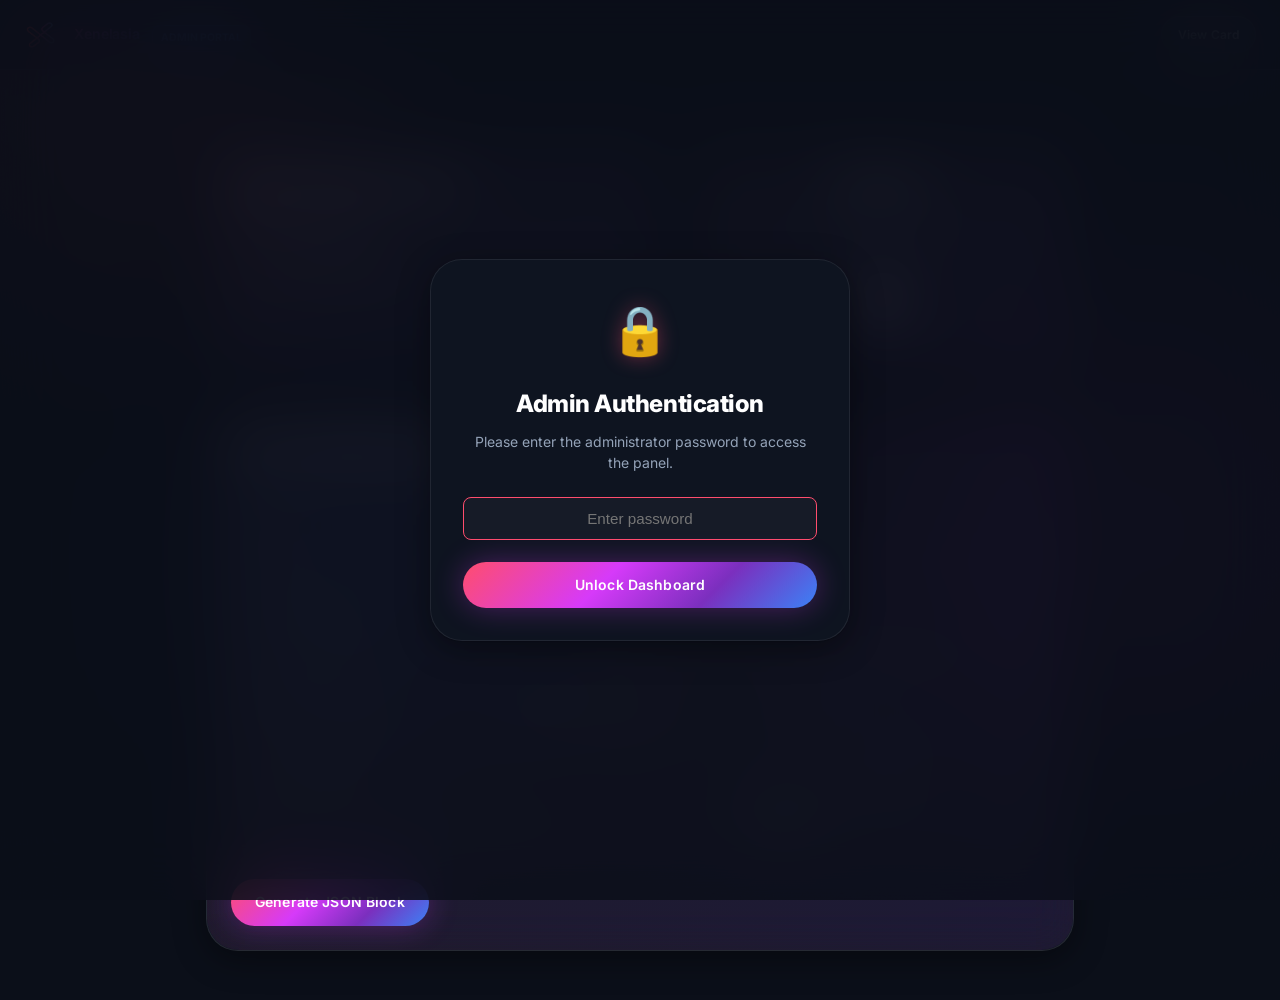
==== admin.html @ 47836b52 "Add auto-generation field listeners for profile creator form in admin panel" ====
<!DOCTYPE html>
<html lang="en" data-theme="dark">
<head>
  <meta charset="UTF-8">
  <meta name="viewport" content="width=device-width, initial-scale=1.0">
  <title>Admin Dashboard — Xenelasia Consultancy</title>
  
  <!-- Favicon -->
  <link rel="icon" type="image/svg+xml" href="data:image/svg+xml,<svg xmlns='http://www.w3.org/2000/svg' viewBox='0 0 100 100'><rect width='100' height='100' rx='20' fill='%23FF4D6D'/><text x='50' y='68' font-family='Arial' font-weight='bold' font-size='52' text-anchor='middle' fill='white'>A</text></svg>" />
  
  <!-- Fonts -->
  <link href="https://fonts.googleapis.com/css2?family=Inter:wght@300;400;500;600;700;800&display=swap" rel="stylesheet">
  
  <!-- Stylesheets -->
  <link rel="stylesheet" href="css/style.css">
  <link rel="stylesheet" href="css/animations.css">
  
  <!-- QR Code Generator Library -->
  <script src="js/qrcode.min.js"></script>

  <style>
    /* Admin specific adjustments */
    .admin-container {
      max-width: 900px;
      margin: 100px auto 50px;
      padding: 0 var(--space-4);
    }
    
    .admin-grid {
      display: grid;
      grid-template-columns: 1.2fr 1fr;
      gap: var(--space-6);
      margin-top: var(--space-6);
    }
    
    @media (max-width: 768px) {
      .admin-grid {
        grid-template-columns: 1fr;
      }
    }
    
    .admin-card {
      padding: var(--space-6);
    }
    
    .form-group {
      margin-bottom: var(--space-4);
      display: flex;
      flex-direction: column;
      gap: var(--space-2);
    }
    
    label {
      font-size: 0.75rem;
      font-weight: 700;
      text-transform: uppercase;
      letter-spacing: 0.05em;
      color: var(--text-secondary);
    }
    
    .form-control, select {
      background: rgba(255, 255, 255, 0.03);
      border: 1px solid var(--glass-border);
      border-radius: var(--radius-md);
      padding: var(--space-3) var(--space-4);
      color: var(--text-primary);
      font-family: var(--font-primary);
      font-size: 0.9rem;
      transition: border-color var(--transition-fast), background var(--transition-fast);
      width: 100%;
    }
    
    .form-control:focus, select:focus {
      outline: none;
      border-color: var(--magenta);
      background: rgba(255, 255, 255, 0.06);
    }
    
    select option {
      background-color: var(--bg-secondary);
      color: var(--text-primary);
    }
    
    .btn-action-group {
      display: flex;
      gap: var(--space-2);
      margin-top: var(--space-2);
    }
    
    .link-display {
      background: rgba(0,0,0,0.2);
      padding: var(--space-3);
      border-radius: var(--radius-md);
      font-family: monospace;
      font-size: 0.78rem;
      word-break: break-all;
      border: 1px solid var(--glass-border);
      margin-bottom: var(--space-2);
    }
    
    textarea.json-output {
      font-family: monospace;
      font-size: 0.78rem;
      resize: vertical;
      min-height: 180px;
    }
    
    .badge-status {
      display: inline-block;
      padding: var(--space-1) var(--space-2);
      border-radius: var(--radius-sm);
      font-size: 0.65rem;
      font-weight: 700;
      text-transform: uppercase;
      background: rgba(59, 130, 246, 0.1);
      color: var(--electric);
      border: 1px solid rgba(59, 130, 246, 0.2);
      margin-top: var(--space-2);
    }

    /* Lock Screen Overlay styles */
    .lock-screen-overlay {
      position: fixed;
      inset: 0;
      background: rgba(11, 15, 25, 0.85);
      backdrop-filter: blur(30px);
      -webkit-backdrop-filter: blur(30px);
      z-index: 9999;
      display: flex;
      align-items: center;
      justify-content: center;
      padding: var(--space-4);
      transition: opacity 0.5s ease, visibility 0.5s ease;
      visibility: visible;
      opacity: 1;
    }
    
    .lock-screen-overlay.hidden {
      opacity: 0;
      visibility: hidden;
      pointer-events: none;
    }
    
    .lock-card {
      background: var(--bg-secondary);
      border: 1px solid var(--glass-border);
      border-radius: var(--radius-xl);
      padding: var(--space-8);
      max-width: 420px;
      width: 100%;
      text-align: center;
      box-shadow: var(--glass-shadow);
      backdrop-filter: var(--glass-blur);
      -webkit-backdrop-filter: var(--glass-blur);
      display: flex;
      flex-direction: column;
      align-items: center;
    }
    
    .lock-icon {
      font-size: 3rem;
      margin-bottom: var(--space-4);
      filter: drop-shadow(0 0 10px rgba(255, 77, 109, 0.4));
    }
    
    .lock-card h2 {
      font-size: 1.5rem;
      font-weight: 800;
      letter-spacing: -0.02em;
      margin-bottom: var(--space-2);
      color: #fff;
    }
    
    .lock-card p {
      font-size: 0.875rem;
      color: var(--text-secondary);
      margin-bottom: var(--space-6);
      line-height: 1.5;
    }
    
    #lock-form {
      display: flex;
      flex-direction: column;
      gap: var(--space-3);
      width: 100%;
    }
    
    #admin-pass-input {
      background: rgba(255, 255, 255, 0.03);
      border: 1px solid var(--glass-border);
      border-radius: var(--radius-sm);
      padding: var(--space-3) var(--space-4);
      font-size: 0.95rem;
      color: #fff;
      text-align: center;
      outline: none;
      transition: border-color 0.3s ease;
      width: 100%;
    }
    
    #admin-pass-input:focus {
      border-color: var(--coral);
    }
    
    .lock-error-msg {
      color: var(--coral);
      font-size: 0.8rem;
      margin-top: var(--space-3);
      font-weight: 600;
      display: none;
    }
    
    .lock-error-msg.shake {
      display: block;
      animation: shake 0.4s ease;
    }
    
    @keyframes shake {
      0%, 100% { transform: translateX(0); }
      25% { transform: translateX(-6px); }
      75% { transform: translateX(6px); }
    }
  </style>
</head>
<body>

  <!-- Admin Login Lock Screen -->
  <div id="lock-screen" class="lock-screen-overlay">
    <div class="lock-card animate-glow">
      <div class="lock-icon">🔒</div>
      <h2>Admin Authentication</h2>
      <p>Please enter the administrator password to access the panel.</p>
      <form id="lock-form">
        <input type="password" id="admin-pass-input" placeholder="Enter password" required autofocus autocomplete="off">
        <button type="submit" class="btn btn--primary" style="margin-top: 10px; width: 100%; justify-content: center;">Unlock Dashboard</button>
      </form>
      <div id="lock-error" class="lock-error-msg">❌ Incorrect password. Access denied.</div>
    </div>
  </div>

  <!-- Background Layers -->
  <div class="bg-canvas" aria-hidden="true">
    <div class="aurora-blob aurora-blob--1 animate-blob-1"></div>
    <div class="aurora-blob aurora-blob--2 animate-blob-2"></div>
    <div class="aurora-blob aurora-blob--3 animate-blob-3"></div>
  </div>
  <div class="noise-overlay" aria-hidden="true"></div>

  <!-- Header -->
  <header class="topbar">
    <div class="topbar__logo">
      <img src="assets/logo/logo.webp" alt="Xenelasia Consultancy Logo" height="32" onerror="this.style.display='none'; document.getElementById('topbar-text-logo').style.display='block';">
      <span id="topbar-text-logo" style="display:none; font-size:1rem; font-weight:800; letter-spacing:-0.02em;" class="topbar__name">XCP</span>
      <span class="topbar__name" style="margin-left:4px;">Xenelasia</span>
      <span class="badge-status">Admin Portal</span>
    </div>
    
    <div class="topbar__actions">
      <a href="index.html" class="btn btn--glass" style="padding: var(--space-2) var(--space-4); font-size:0.75rem;">View Card</a>
    </div>
  </header>

  <!-- Container -->
  <main class="admin-container">
    <div class="section-header">
      <span class="section-label">XCP Card Administration</span>
      <div class="section-line"></div>
    </div>
    
    <div class="admin-grid">
      
      <!-- Left side: Employee Cards List and Links -->
      <div class="glass-card admin-card animate-glow">
        <h2 style="font-weight: 800; font-size: 1.4rem; letter-spacing: -0.02em; margin-bottom: var(--space-4);">Select Employee Card</h2>
        
        <div class="form-group">
          <label for="employee-select">Active Card Profile</label>
          <select id="employee-select">
            <option value="">Loading profiles...</option>
          </select>
        </div>
        
        <hr style="border: 0; border-top: 1px solid var(--glass-border); margin: var(--space-5) 0;">
        
        <div id="links-container" style="display:none;">
          <h3 style="font-size:1rem; font-weight:700; margin-bottom:var(--space-4);">Profile Connections</h3>
          
          <div class="form-group">
            <label>Visitor Link (QR Scanners View)</label>
            <div id="visitor-link-text" class="link-display"></div>
            <div class="btn-action-group">
              <button id="copy-visitor-btn" class="btn btn--primary" style="padding:var(--space-2) var(--space-4); font-size:0.75rem;">Copy Link</button>
              <button id="open-visitor-btn" class="btn btn--glass" style="padding:var(--space-2) var(--space-4); font-size:0.75rem;">Open Link</button>
            </div>
          </div>
          
          <div class="form-group" style="margin-top:var(--space-5);">
            <label>Presenter Link (Shows QR Code on Screen)</label>
            <div id="presenter-link-text" class="link-display"></div>
            <div class="btn-action-group">
              <button id="copy-presenter-btn" class="btn btn--primary" style="padding:var(--space-2) var(--space-4); font-size:0.75rem;">Copy Link</button>
              <button id="open-presenter-btn" class="btn btn--glass" style="padding:var(--space-2) var(--space-4); font-size:0.75rem;">Open Link</button>
            </div>
          </div>
        </div>
      </div>
      
      <!-- Right side: QR Display -->
      <div class="glass-card admin-card" style="text-align: center;">
        <h2 style="font-weight: 800; font-size: 1.4rem; letter-spacing: -0.02em; margin-bottom: var(--space-4);">QR Code</h2>
        <p style="color:var(--text-secondary); font-size:0.8rem; margin-bottom:var(--space-6);">Scan this to open the Visitor Card directly or print for networking cards</p>
        
        <div class="qr-wrapper" style="background:#fff; padding: var(--space-4); border-radius: var(--radius-lg); display: inline-block; margin-bottom: var(--space-6);">
          <div id="qr-container"></div>
        </div>
        
        <div>
          <button id="download-qr-btn" class="btn btn--primary ripple-container" style="display:none; margin: 0 auto;">Download QR Image</button>
        </div>
      </div>
      
    </div>
    
    <!-- Profile Generator Form -->
    <div class="glass-card admin-card" style="margin-top:var(--space-8);">
      <h2 style="font-weight: 800; font-size: 1.4rem; letter-spacing: -0.02em; margin-bottom: var(--space-2);">Profile JSON Generator</h2>
      <p style="color:var(--text-secondary); font-size:0.8rem; margin-bottom:var(--space-6);">Create new employee profile configs to copy-paste into <code>data/employees.json</code></p>
      
      <form id="profile-form">
        <div style="display:grid; grid-template-columns:1fr 1fr; gap:var(--space-4);">
          <div class="form-group">
            <label for="gen-first">First Name</label>
            <input type="text" id="gen-first" class="form-control" placeholder="e.g., Jane" required>
          </div>
          <div class="form-group">
            <label for="gen-last">Last Name</label>
            <input type="text" id="gen-last" class="form-control" placeholder="e.g., Doe" required>
          </div>
        </div>
        
        <div style="display:grid; grid-template-columns:1fr 1.5fr; gap:var(--space-4);">
          <div class="form-group">
            <label for="gen-title">Title / Designation</label>
            <input type="text" id="gen-title" class="form-control" placeholder="e.g., Lead Architect" required>
          </div>
          <div class="form-group">
            <label for="gen-bio">Short Bio</label>
            <input type="text" id="gen-bio" class="form-control" placeholder="e.g., Designing secure and scalable enterprise systems..." required>
          </div>
        </div>

        <div style="display:grid; grid-template-columns:1fr 1fr 1.2fr; gap:var(--space-4);">
          <div class="form-group">
            <label for="gen-phone">Phone Number (Clean)</label>
            <input type="text" id="gen-phone" class="form-control" placeholder="e.g., +918126338976" required>
          </div>
          <div class="form-group">
            <label for="gen-phone-format">Phone Number (Formatted)</label>
            <input type="text" id="gen-phone-format" class="form-control" placeholder="e.g., +91 81263 38976" required>
          </div>
          <div class="form-group">
            <label for="gen-email">Email Address</label>
            <input type="email" id="gen-email" class="form-control" placeholder="e.g., jane@xcplllp.com" required>
          </div>
        </div>

        <div style="display:grid; grid-template-columns:1.5fr 1fr; gap:var(--space-4);">
          <div class="form-group">
            <label for="gen-linkedin">LinkedIn Profile URL</label>
            <input type="url" id="gen-linkedin" class="form-control" placeholder="e.g., https://www.linkedin.com/in/jane-doe/" required>
          </div>
          <div class="form-group">
            <label for="gen-website">Website URL (No protocol)</label>
            <input type="text" id="gen-website" class="form-control" placeholder="e.g., xcplllp.com" value="xcplllp.com" required>
          </div>
        </div>

        <button type="submit" class="btn btn--primary" style="margin-top:var(--space-4);">Generate JSON Block</button>
      </form>
      
      <!-- Output Area -->
      <div id="output-wrapper" style="display:none; margin-top:var(--space-6);">
        <label for="json-output">Add this to your <code>data/employees.json</code> file:</label>
        <textarea id="json-output" class="form-control json-output" readonly></textarea>
        <button id="copy-json-btn" class="btn btn--glass" style="margin-top:var(--space-3); font-size:0.8rem; padding:var(--space-2) var(--space-4);">Copy JSON Code</button>
      </div>
    </div>
  </main>

  <!-- Toast Element -->
  <div id="toast" class="toast" role="status" aria-live="polite"></div>

  <!-- Main logic -->
  <script>
    'use strict';

    // Admin Dashboard Password Protection
    (() => {
      const lockScreen = document.getElementById('lock-screen');
      const lockForm = document.getElementById('lock-form');
      const passInput = document.getElementById('admin-pass-input');
      const errorMsg = document.getElementById('lock-error');

      // Check if already authenticated during this session
      if (sessionStorage.getItem('admin_authenticated') === 'true') {
        if (lockScreen) lockScreen.style.display = 'none';
        return;
      }

      if (lockForm) {
        lockForm.addEventListener('submit', (e) => {
          e.preventDefault();
          const password = passInput.value;

          if (password === 'herohp') {
            // Success! Save session state and hide lock screen
            sessionStorage.setItem('admin_authenticated', 'true');
            lockScreen.classList.add('hidden');
            setTimeout(() => {
              lockScreen.style.display = 'none';
            }, 500);
          } else {
            // Failure! Show error, trigger card shake
            errorMsg.classList.remove('shake');
            void errorMsg.offsetWidth; // Trigger reflow to restart animation
            errorMsg.classList.add('shake');
            passInput.select();
          }
        });
      }
    })();
    
    let employeesData = {};
    const selectEl = document.getElementById('employee-select');
    const qrContainer = document.getElementById('qr-container');
    const downloadBtn = document.getElementById('download-qr-btn');
    
    // Copy toast helper
    function showToast(message) {
      const toast = document.getElementById('toast');
      if (toast) {
        toast.textContent = message;
        toast.classList.add('show');
        setTimeout(() => toast.classList.remove('show'), 2500);
      }
    }
    
    // Copy logic
    async function copyText(text, successMsg) {
      try {
        await navigator.clipboard.writeText(text);
        showToast(`✅ ${successMsg}`);
      } catch (err) {
        const temp = document.createElement('textarea');
        temp.value = text;
        document.body.appendChild(temp);
        temp.select();
        document.execCommand('copy');
        document.body.removeChild(temp);
        showToast(`✅ ${successMsg}`);
      }
    }



    // Load data
    fetch('data/employees.json')
      .then(res => res.json())
      .then(data => {
        employeesData = data.employees || {};
        
        // Populate select list
        selectEl.innerHTML = '<option value="">-- Choose employee --</option>';
        Object.keys(employeesData).forEach(key => {
          const opt = document.createElement('option');
          opt.value = key;
          opt.textContent = `${employeesData[key].fullName} (${employeesData[key].designation})`;
          selectEl.appendChild(opt);
        });
      })
      .catch(err => {
        console.error("Error loading JSON", err);
        selectEl.innerHTML = '<option value="">Error loading config</option>';
      });

    // Select change logic
    selectEl.addEventListener('change', (e) => {
      const key = e.target.value;
      const linksContainer = document.getElementById('links-container');
      
      if (!key) {
        linksContainer.style.display = 'none';
        qrContainer.innerHTML = 'Select an employee';
        downloadBtn.style.display = 'none';
        return;
      }
      
      const emp = employeesData[key];
      linksContainer.style.display = 'block';
      
      // Calculate URLs
      const loc = window.location;
      // Get base path (handles direct file loading or vercel hostnames)
      const base = loc.origin + loc.pathname.substring(0, loc.pathname.lastIndexOf('/'));
      
      const visitorUrl = `${base}/index.html?user=${key}`;
      const presenterUrl = `${base}/index.html?user=${key}&qr=true`;
      
      document.getElementById('visitor-link-text').textContent = visitorUrl;
      document.getElementById('presenter-link-text').textContent = presenterUrl;
      
      // Setup click listeners
      document.getElementById('copy-visitor-btn').onclick = () => copyText(visitorUrl, 'Visitor Link Copied!');
      document.getElementById('open-visitor-btn').onclick = () => window.open(visitorUrl, '_blank');
      
      document.getElementById('copy-presenter-btn').onclick = () => copyText(presenterUrl, 'Presenter Link Copied!');
      document.getElementById('open-presenter-btn').onclick = () => window.open(presenterUrl, '_blank');
      
      // Generate QR (pointing to visitor URL so scanning opens the clean visitor view)
      qrContainer.innerHTML = '';
      if (typeof QRCode !== 'undefined') {
        new QRCode(qrContainer, {
          text: visitorUrl,
          width: 180,
          height: 180,
          colorDark: '#0B0F19',
          colorLight: '#FFFFFF',
          correctLevel: QRCode.CorrectLevel.M
        });
        
        // Show download button
        downloadBtn.style.display = 'block';
        downloadBtn.onclick = () => {
          const canvas = qrContainer.querySelector('canvas');
          if (canvas) {
            const a = document.createElement('a');
            a.download = `${key}-visitor-qr.png`;
            a.href = canvas.toDataURL('image/png');
            a.click();
            showToast('⬇️ Downloading QR Code...');
          }
        };
      } else {
        qrContainer.innerHTML = '<span style="color:var(--coral);">QR Library not loaded</span>';
      }
    });

    // Auto-generate details as the admin types
    const genFirst = document.getElementById('gen-first');
    const genLast = document.getElementById('gen-last');
    const genPhone = document.getElementById('gen-phone');
    const genPhoneFormat = document.getElementById('gen-phone-format');
    const genEmail = document.getElementById('gen-email');
    const genLinkedin = document.getElementById('gen-linkedin');

    function updateAutoFields() {
      const first = genFirst.value.trim().toLowerCase();
      const last = genLast.value.trim().toLowerCase();
      
      // Auto-generate email: first.last@xcplllp.com or first@xcplllp.com
      if (first) {
        const domain = 'xcplllp.com';
        const generatedEmail = last ? `${first}.${last}@${domain}` : `${first}@${domain}`;
        genEmail.value = generatedEmail;
        
        // Auto-generate LinkedIn search URL (matching existing schema)
        genLinkedin.value = `https://www.linkedin.com/in/${first}-${last || 'employee'}-xcp/`;
      }
    }

    if (genFirst && genLast) {
      genFirst.addEventListener('input', updateAutoFields);
      genLast.addEventListener('input', updateAutoFields);
    }

    if (genPhone && genPhoneFormat) {
      genPhone.addEventListener('input', () => {
        const phone = genPhone.value.trim();
        // Auto-populate formatted phone as +91 XXXXX XXXXX if it's a 10 digit Indian number
        if (phone.length === 10 && !isNaN(phone)) {
          genPhoneFormat.value = `+91 ${phone.slice(0, 5)} ${phone.slice(5)}`;
        } else if (phone.startsWith('+91') && phone.length === 13) {
          genPhoneFormat.value = `+91 ${phone.slice(3, 8)} ${phone.slice(8)}`;
        } else if (phone.startsWith('91') && phone.length === 12) {
          genPhoneFormat.value = `+91 ${phone.slice(2, 7)} ${phone.slice(7)}`;
        } else {
          genPhoneFormat.value = phone; // Direct fallback
        }
      });
    }

    // Profile JSON Generator
    document.getElementById('profile-form').addEventListener('submit', (e) => {
      e.preventDefault();
      
      const first = document.getElementById('gen-first').value.trim();
      const last = document.getElementById('gen-last').value.trim();
      const title = document.getElementById('gen-title').value.trim();
      const bio = document.getElementById('gen-bio').value.trim();
      const phone = document.getElementById('gen-phone').value.trim();
      const phoneFmt = document.getElementById('gen-phone-format').value.trim();
      const email = document.getElementById('gen-email').value.trim();
      const linkedin = document.getElementById('gen-linkedin').value.trim();
      const website = document.getElementById('gen-website').value.trim();
      
      const key = first.toLowerCase();
      const initials = (first.charAt(0) + last.charAt(0)).toUpperCase();
      
      // Standard profiles schema matching employees.json structure
      const newProfile = {
        "firstName": first,
        "lastName": last,
        "fullName": `${first} ${last}`,
        "designation": title,
        "company": "Xenelasia Consultancy",
        "bio": bio,
        "phone": phone,
        "phoneFormatted": phoneFmt,
        "email": email,
        "website": website,
        "linkedin": linkedin,
        "whatsapp": `https://wa.me/${phone.replace(/[^0-9]/g, '')}`,
        "address": {
          "street": "1908, Iconic Corenthum Tower",
          "city": "Sector 62, Noida",
          "state": "Uttar Pradesh",
          "country": "India",
          "postal": "201309"
        },
        "skills": [
          { "icon": "💼", "name": "Management" },
          { "icon": "🎯", "name": "Consulting" },
          { "icon": "⚡", "name": "Automation" }
        ],
        "profileImg": `assets/profile/${key}.jpg`,
        "initials": initials
      };
      
      // Format block
      const resultObj = {};
      resultObj[key] = newProfile;
      const formattedJson = JSON.stringify(resultObj, null, 2);
      
      // Remove wrapper braces so it can be directly pasted inside target JSON array/object structure
      const cleanedJson = formattedJson.substring(2, formattedJson.length - 2);
      
      const outputArea = document.getElementById('json-output');
      outputArea.value = `,\n${cleanedJson}`;
      
      document.getElementById('output-wrapper').style.display = 'block';
      document.getElementById('output-wrapper').scrollIntoView({ behavior: 'smooth' });
      
      document.getElementById('copy-json-btn').onclick = () => {
        copyText(outputArea.value, 'JSON Code copied!');
      };
    });
  </script>
</body>
</html>
---- css/style.css ----
/* ============================================================
   XENELASIA CONSULTANCY — DIGITAL BUSINESS CARD
   Main Stylesheet · style.css
   ============================================================ */

/* ─── Google Fonts ─────────────────────────────────────────── */
@import url('https://fonts.googleapis.com/css2?family=Inter:wght@300;400;500;600;700;800;900&family=SF+Pro+Display:wght@300;400;500;600;700&display=swap');

/* ─── Design Tokens ────────────────────────────────────────── */
:root {
  /* Core Background */
  --bg-primary:   #0B0F19;
  --bg-secondary: #0E1420;
  --bg-tertiary:  #111827;

  /* Brand Palette (extracted from logo) */
  --coral:        #FF4D6D;
  --magenta:      #D63AF9;
  --purple:       #7B2FBE;
  --electric:     #3B82F6;
  --violet:       #8B5CF6;

  /* Glass */
  --glass-bg:        rgba(255,255,255,0.04);
  --glass-bg-hover:  rgba(255,255,255,0.07);
  --glass-border:    rgba(255,255,255,0.08);
  --glass-border-hover: rgba(255,255,255,0.16);
  --glass-shadow:    0 8px 32px rgba(0,0,0,0.4);
  --glass-blur:      blur(20px);

  /* Typography */
  --font-primary: 'Inter', -apple-system, BlinkMacSystemFont, sans-serif;
  --text-primary:   #F8FAFC;
  --text-secondary: #94A3B8;
  --text-muted:     #475569;

  /* Spacing Scale */
  --space-1: 0.25rem;
  --space-2: 0.5rem;
  --space-3: 0.75rem;
  --space-4: 1rem;
  --space-5: 1.25rem;
  --space-6: 1.5rem;
  --space-8: 2rem;
  --space-10: 2.5rem;
  --space-12: 3rem;
  --space-16: 4rem;
  --space-20: 5rem;
  --space-24: 6rem;

  /* Radii */
  --radius-sm:  0.5rem;
  --radius-md:  1rem;
  --radius-lg:  1.5rem;
  --radius-xl:  2rem;
  --radius-full: 9999px;

  /* Transitions */
  --transition-fast:   150ms cubic-bezier(0.4, 0, 0.2, 1);
  --transition-base:   300ms cubic-bezier(0.4, 0, 0.2, 1);
  --transition-slow:   600ms cubic-bezier(0.4, 0, 0.2, 1);
  --transition-spring: 500ms cubic-bezier(0.34, 1.56, 0.64, 1);

  /* Gradients */
  --gradient-brand: linear-gradient(135deg, var(--coral) 0%, var(--magenta) 40%, var(--purple) 70%, var(--electric) 100%);
  --gradient-card:  linear-gradient(135deg, rgba(255,77,109,0.06) 0%, rgba(214,58,249,0.06) 100%);
  --gradient-text:  linear-gradient(135deg, #FF4D6D, #D63AF9, #7B2FBE, #3B82F6);
}

/* Light mode */
[data-theme="light"] {
  --bg-primary:   #F8FAFF;
  --bg-secondary: #EEF2FF;
  --bg-tertiary:  #E8EDFF;
  --glass-bg:        rgba(255,255,255,0.7);
  --glass-bg-hover:  rgba(255,255,255,0.85);
  --glass-border:    rgba(123,47,190,0.12);
  --glass-border-hover: rgba(123,47,190,0.25);
  --glass-shadow:    0 8px 32px rgba(123,47,190,0.12);
  --text-primary:   #0B0F19;
  --text-secondary: #374151;
  --text-muted:     #6B7280;
}

/* ─── Reset & Base ──────────────────────────────────────────── */
*, *::before, *::after {
  box-sizing: border-box;
  margin: 0;
  padding: 0;
}

html {
  scroll-behavior: smooth;
  -webkit-text-size-adjust: 100%;
  font-size: 16px;
}

body {
  font-family: var(--font-primary);
  background-color: var(--bg-primary);
  color: var(--text-primary);
  line-height: 1.6;
  overflow-x: hidden;
  min-height: 100vh;
  transition: background-color var(--transition-slow), color var(--transition-slow);
}

img { display: block; max-width: 100%; }
a  { color: inherit; text-decoration: none; }
button { cursor: pointer; border: none; background: none; font: inherit; }
ul, ol { list-style: none; }

/* ─── Selection ─────────────────────────────────────────────── */
::selection {
  background: rgba(214,58,249,0.3);
  color: #fff;
}

/* ─── Scrollbar ─────────────────────────────────────────────── */
::-webkit-scrollbar { width: 6px; }
::-webkit-scrollbar-track { background: var(--bg-primary); }
::-webkit-scrollbar-thumb {
  background: linear-gradient(180deg, var(--coral), var(--purple));
  border-radius: var(--radius-full);
}

/* ─── Page Wrapper ──────────────────────────────────────────── */
.page-wrapper {
  position: relative;
  min-height: 100vh;
  z-index: 1;
}

/* ─── Animated Background ───────────────────────────────────── */
.bg-canvas {
  position: fixed;
  inset: 0;
  z-index: 0;
  overflow: hidden;
  pointer-events: none;
}

/* Aurora blobs */
.aurora-blob {
  position: absolute;
  border-radius: 50%;
  filter: blur(80px);
  opacity: 0.18;
  will-change: transform;
}
.aurora-blob--1 {
  width: 600px; height: 600px;
  background: radial-gradient(circle, #FF4D6D 0%, transparent 70%);
  top: -200px; left: -150px;
}
.aurora-blob--2 {
  width: 700px; height: 700px;
  background: radial-gradient(circle, #D63AF9 0%, transparent 70%);
  top: 20%; right: -200px;
}
.aurora-blob--3 {
  width: 500px; height: 500px;
  background: radial-gradient(circle, #3B82F6 0%, transparent 70%);
  bottom: 10%; left: 10%;
}
.aurora-blob--4 {
  width: 400px; height: 400px;
  background: radial-gradient(circle, #7B2FBE 0%, transparent 70%);
  bottom: -100px; right: 5%;
}

/* Particle canvas */
#particle-canvas {
  position: absolute;
  inset: 0;
  opacity: 0.4;
}

/* Mouse radial highlight */
.mouse-glow {
  position: fixed;
  width: 600px;
  height: 600px;
  border-radius: 50%;
  pointer-events: none;
  z-index: 0;
  background: radial-gradient(circle at center,
    rgba(214,58,249,0.06) 0%,
    rgba(59,130,246,0.04) 30%,
    transparent 70%);
  transform: translate(-50%, -50%);
  transition: opacity var(--transition-base);
}

/* Noise texture overlay */
.noise-overlay {
  position: fixed;
  inset: 0;
  z-index: 1;
  pointer-events: none;
  opacity: 0.025;
  background-image: url("data:image/svg+xml,%3Csvg viewBox='0 0 256 256' xmlns='http://www.w3.org/2000/svg'%3E%3Cfilter id='n'%3E%3CfeTurbulence type='fractalNoise' baseFrequency='0.9' numOctaves='4' stitchTiles='stitch'/%3E%3C/filter%3E%3Crect width='100%25' height='100%25' filter='url(%23n)'/%3E%3C/svg%3E");
  background-size: 128px 128px;
}

/* ─── Navigation / Top Bar ──────────────────────────────────── */
.topbar {
  position: fixed;
  top: 0; left: 0; right: 0;
  z-index: 100;
  display: flex;
  align-items: center;
  justify-content: space-between;
  padding: var(--space-4) var(--space-6);
  background: rgba(11,15,25,0.7);
  backdrop-filter: blur(24px) saturate(180%);
  -webkit-backdrop-filter: blur(24px) saturate(180%);
  border-bottom: 1px solid var(--glass-border);
  transition: background var(--transition-slow), border-color var(--transition-slow);
}

[data-theme="light"] .topbar {
  background: rgba(248,250,255,0.7);
}

.topbar__logo {
  display: flex;
  align-items: center;
  gap: var(--space-3);
}

.topbar__logo img {
  height: 32px;
  width: auto;
  object-fit: contain;
}

.topbar__name {
  font-size: 0.875rem;
  font-weight: 600;
  letter-spacing: -0.01em;
  background: var(--gradient-text);
  -webkit-background-clip: text;
  -webkit-text-fill-color: transparent;
  background-clip: text;
}

.topbar__actions {
  display: flex;
  align-items: center;
  gap: var(--space-3);
}

/* Theme toggle */
.theme-toggle {
  position: relative;
  width: 52px;
  height: 28px;
  background: var(--glass-bg);
  border: 1px solid var(--glass-border);
  border-radius: var(--radius-full);
  padding: 3px;
  transition: background var(--transition-base), border-color var(--transition-base);
  overflow: hidden;
}

.theme-toggle:hover { border-color: var(--glass-border-hover); }

.theme-toggle__thumb {
  position: relative;
  width: 22px;
  height: 22px;
  background: var(--gradient-brand);
  border-radius: 50%;
  transition: transform var(--transition-spring);
  display: flex;
  align-items: center;
  justify-content: center;
  font-size: 11px;
}

[data-theme="light"] .theme-toggle__thumb {
  transform: translateX(24px);
}

/* ─── Main Content ──────────────────────────────────────────── */
.main-content {
  position: relative;
  z-index: 2;
  padding-top: 68px;
  max-width: 680px;
  margin: 0 auto;
  padding-left: var(--space-4);
  padding-right: var(--space-4);
  padding-bottom: var(--space-20);
}

/* ─── Section spacing ───────────────────────────────────────── */
.section {
  margin-top: var(--space-6);
}

/* ─── Glass Card Base ───────────────────────────────────────── */
.glass-card {
  background: var(--glass-bg);
  backdrop-filter: var(--glass-blur) saturate(180%);
  -webkit-backdrop-filter: var(--glass-blur) saturate(180%);
  border: 1px solid var(--glass-border);
  border-radius: var(--radius-xl);
  box-shadow: var(--glass-shadow);
  transition: background var(--transition-base), border-color var(--transition-base), transform var(--transition-spring), box-shadow var(--transition-base);
  overflow: hidden;
  position: relative;
}

.glass-card::before {
  content: '';
  position: absolute;
  inset: 0;
  background: var(--gradient-card);
  pointer-events: none;
  border-radius: inherit;
}

/* ─── Hero / Profile Card ───────────────────────────────────── */
.hero-card {
  padding: var(--space-8) var(--space-6);
  text-align: center;
  margin-top: var(--space-6);
  position: relative;
}

.hero-card::after {
  content: '';
  position: absolute;
  inset: 0;
  border-radius: inherit;
  padding: 1px;
  background: var(--gradient-brand);
  -webkit-mask: linear-gradient(#fff 0 0) content-box, linear-gradient(#fff 0 0);
  -webkit-mask-composite: xor;
  mask-composite: exclude;
  opacity: 0.5;
  pointer-events: none;
}

/* Profile image */
.profile-image-wrapper {
  position: relative;
  display: inline-block;
  margin-bottom: var(--space-6);
}

.profile-image-ring {
  position: absolute;
  inset: -4px;
  border-radius: 50%;
  background: var(--gradient-brand);
  opacity: 0.8;
  z-index: 0;
}

.profile-image-ring::before {
  content: '';
  position: absolute;
  inset: 3px;
  border-radius: 50%;
  background: var(--bg-primary);
}

.profile-image {
  position: relative;
  z-index: 1;
  width: 110px;
  height: 110px;
  border-radius: 50%;
  object-fit: cover;
  background: linear-gradient(135deg, #1e1b4b, #312e81);
  display: flex;
  align-items: center;
  justify-content: center;
  font-size: 2.5rem;
  overflow: hidden;
}

/* Profile image placeholder */
.profile-initials {
  width: 110px;
  height: 110px;
  border-radius: 50%;
  background: linear-gradient(135deg, #1e293b, #0f172a);
  display: flex;
  align-items: center;
  justify-content: center;
  font-size: 2.2rem;
  font-weight: 700;
  background: var(--gradient-brand);
  -webkit-background-clip: text;
  -webkit-text-fill-color: transparent;
  background-clip: text;
  position: relative;
  z-index: 1;
}

.profile-img-el {
  width: 110px;
  height: 110px;
  border-radius: 50%;
  object-fit: cover;
  position: relative;
  z-index: 1;
}

/* Name & designation */
.hero-name {
  font-size: clamp(1.75rem, 5vw, 2.25rem);
  font-weight: 800;
  letter-spacing: -0.03em;
  line-height: 1.1;
  background: var(--gradient-text);
  -webkit-background-clip: text;
  -webkit-text-fill-color: transparent;
  background-clip: text;
  margin-bottom: var(--space-2);
}

.hero-designation {
  font-size: 0.95rem;
  font-weight: 500;
  color: var(--text-secondary);
  letter-spacing: 0.04em;
  text-transform: uppercase;
  margin-bottom: var(--space-2);
}

.hero-company {
  display: inline-flex;
  align-items: center;
  gap: var(--space-2);
  padding: var(--space-1) var(--space-3);
  background: rgba(214,58,249,0.1);
  border: 1px solid rgba(214,58,249,0.2);
  border-radius: var(--radius-full);
  font-size: 0.8rem;
  font-weight: 600;
  color: #D63AF9;
  margin-bottom: var(--space-5);
}

.hero-bio {
  font-size: 0.9rem;
  line-height: 1.7;
  color: var(--text-secondary);
  max-width: 480px;
  margin: 0 auto var(--space-6);
}

/* CTA buttons row */
.hero-cta-row {
  display: flex;
  flex-wrap: wrap;
  gap: var(--space-3);
  justify-content: center;
}

/* ─── Buttons ───────────────────────────────────────────────── */
.btn {
  display: inline-flex;
  align-items: center;
  gap: var(--space-2);
  padding: var(--space-3) var(--space-6);
  border-radius: var(--radius-full);
  font-size: 0.875rem;
  font-weight: 600;
  letter-spacing: 0.01em;
  transition: all var(--transition-spring);
  position: relative;
  overflow: hidden;
}

.btn::before {
  content: '';
  position: absolute;
  inset: 0;
  background: rgba(255,255,255,0.1);
  opacity: 0;
  transition: opacity var(--transition-fast);
}

.btn:hover::before { opacity: 1; }

.btn--primary {
  background: var(--gradient-brand);
  color: #fff;
  box-shadow: 0 0 30px rgba(214,58,249,0.3);
}

.btn--primary:hover {
  transform: translateY(-2px);
  box-shadow: 0 0 50px rgba(214,58,249,0.5);
}

.btn--primary:active { transform: translateY(0); }

.btn--glass {
  background: var(--glass-bg);
  border: 1px solid var(--glass-border);
  color: var(--text-primary);
  backdrop-filter: blur(10px);
}

.btn--glass:hover {
  transform: translateY(-2px);
  border-color: var(--glass-border-hover);
  box-shadow: 0 8px 24px rgba(0,0,0,0.2);
}

/* Ripple */
.ripple-container { position: relative; overflow: hidden; }

.ripple {
  position: absolute;
  border-radius: 50%;
  background: rgba(255,255,255,0.25);
  transform: scale(0);
  animation: ripple-anim 600ms ease-out;
  pointer-events: none;
}

/* ─── Section Headers ───────────────────────────────────────── */
.section-header {
  display: flex;
  align-items: center;
  gap: var(--space-3);
  margin-bottom: var(--space-4);
  padding: 0 var(--space-2);
}

.section-label {
  font-size: 0.7rem;
  font-weight: 700;
  letter-spacing: 0.12em;
  text-transform: uppercase;
  color: var(--text-muted);
}

.section-line {
  flex: 1;
  height: 1px;
  background: var(--glass-border);
}

/* ─── Company Logo Card ─────────────────────────────────────── */
.logo-card {
  padding: var(--space-6);
  display: flex;
  align-items: center;
  justify-content: center;
  gap: var(--space-5);
  flex-wrap: wrap;
}

.logo-card img {
  height: 44px;
  width: auto;
  object-fit: contain;
  filter: drop-shadow(0 0 12px rgba(214,58,249,0.3));
}

.company-tagline {
  font-size: 0.78rem;
  color: var(--text-muted);
  letter-spacing: 0.06em;
  text-transform: uppercase;
  font-weight: 500;
}

/* ─── Contact Cards ─────────────────────────────────────────── */
.contact-grid {
  display: grid;
  grid-template-columns: 1fr 1fr;
  gap: var(--space-3);
}

.contact-item {
  padding: var(--space-4) var(--space-4);
  border-radius: var(--radius-lg);
  display: flex;
  flex-direction: column;
  gap: var(--space-2);
  cursor: pointer;
  position: relative;
  overflow: hidden;
  background: var(--glass-bg);
  border: 1px solid var(--glass-border);
  backdrop-filter: blur(16px);
  -webkit-backdrop-filter: blur(16px);
  transition: all var(--transition-spring);
  text-decoration: none;
}

.contact-item:hover {
  transform: translateY(-4px);
  border-color: var(--glass-border-hover);
  background: var(--glass-bg-hover);
  box-shadow: 0 16px 40px rgba(0,0,0,0.3);
}

.contact-item--full {
  grid-column: 1 / -1;
}

.contact-icon {
  font-size: 1.4rem;
  line-height: 1;
}

.contact-label {
  font-size: 0.65rem;
  font-weight: 700;
  letter-spacing: 0.1em;
  text-transform: uppercase;
  color: var(--text-muted);
}

.contact-value {
  font-size: 0.82rem;
  font-weight: 500;
  color: var(--text-primary);
  word-break: break-all;
}

.contact-item .contact-glow {
  position: absolute;
  inset: 0;
  opacity: 0;
  transition: opacity var(--transition-base);
  pointer-events: none;
}

.contact-item:hover .contact-glow { opacity: 1; }

.contact-item--phone .contact-glow    { background: radial-gradient(circle at 0% 100%, rgba(255,77,109,0.1) 0%, transparent 70%); }
.contact-item--email .contact-glow    { background: radial-gradient(circle at 0% 100%, rgba(214,58,249,0.1) 0%, transparent 70%); }
.contact-item--website .contact-glow  { background: radial-gradient(circle at 0% 100%, rgba(59,130,246,0.1) 0%, transparent 70%); }
.contact-item--address .contact-glow  { background: radial-gradient(circle at 0% 100%, rgba(123,47,190,0.1) 0%, transparent 70%); }

/* ─── Skills Section ────────────────────────────────────────── */
.skills-grid {
  display: flex;
  flex-wrap: wrap;
  gap: var(--space-2);
  padding: var(--space-5);
}

.skill-chip {
  display: inline-flex;
  align-items: center;
  gap: var(--space-2);
  padding: var(--space-2) var(--space-4);
  border-radius: var(--radius-full);
  font-size: 0.78rem;
  font-weight: 600;
  letter-spacing: 0.02em;
  background: var(--glass-bg);
  border: 1px solid var(--glass-border);
  color: var(--text-secondary);
  transition: all var(--transition-spring);
  cursor: default;
  position: relative;
  overflow: hidden;
}

.skill-chip::before {
  content: '';
  position: absolute;
  inset: 0;
  background: var(--gradient-brand);
  opacity: 0;
  transition: opacity var(--transition-base);
}

.skill-chip:hover {
  border-color: transparent;
  color: #fff;
  transform: translateY(-2px) scale(1.03);
  box-shadow: 0 8px 24px rgba(214,58,249,0.25);
}

.skill-chip:hover::before { opacity: 1; }

.skill-chip span { position: relative; z-index: 1; }

/* ─── Services Grid ─────────────────────────────────────────── */
.services-grid {
  display: grid;
  grid-template-columns: repeat(2, 1fr);
  gap: var(--space-3);
  padding: var(--space-4);
}

.service-card {
  background: var(--glass-bg);
  border: 1px solid var(--glass-border);
  border-radius: var(--radius-lg);
  padding: var(--space-5) var(--space-4);
  display: flex;
  flex-direction: column;
  align-items: flex-start;
  gap: var(--space-3);
  backdrop-filter: blur(16px);
  -webkit-backdrop-filter: blur(16px);
  transition: all var(--transition-spring);
  cursor: default;
  position: relative;
  overflow: hidden;
}

.service-card:hover {
  transform: translateY(-4px) scale(1.01);
  border-color: var(--glass-border-hover);
  box-shadow: 0 16px 40px rgba(0,0,0,0.3);
}

.service-icon {
  font-size: 1.6rem;
  line-height: 1;
  display: flex;
  align-items: center;
  justify-content: center;
  width: 44px;
  height: 44px;
  border-radius: var(--radius-md);
  background: var(--glass-bg);
  border: 1px solid var(--glass-border);
  transition: transform var(--transition-spring);
}

.service-card:hover .service-icon {
  transform: rotate(8deg) scale(1.1);
}

.service-name {
  font-size: 0.82rem;
  font-weight: 600;
  color: var(--text-primary);
  line-height: 1.3;
}

/* ─── Social Links ──────────────────────────────────────────── */
.social-grid {
  display: flex;
  flex-wrap: wrap;
  gap: var(--space-3);
  padding: var(--space-5);
  justify-content: center;
}

.social-btn {
  display: flex;
  flex-direction: column;
  align-items: center;
  gap: var(--space-2);
  text-decoration: none;
  color: var(--text-secondary);
  transition: all var(--transition-spring);
}

.social-icon-wrap {
  width: 54px;
  height: 54px;
  border-radius: 50%;
  display: flex;
  align-items: center;
  justify-content: center;
  background: var(--glass-bg);
  border: 1px solid var(--glass-border);
  font-size: 1.3rem;
  transition: all var(--transition-spring);
  position: relative;
  overflow: hidden;
}

.social-icon-wrap svg,
.social-icon-wrap img {
  width: 22px;
  height: 22px;
  object-fit: contain;
  position: relative;
  z-index: 1;
  transition: transform var(--transition-spring);
}

.social-btn:hover .social-icon-wrap {
  transform: translateY(-4px);
  border-color: transparent;
  box-shadow: 0 12px 30px rgba(0,0,0,0.3);
}

.social-btn:hover .social-icon-wrap svg,
.social-btn:hover .social-icon-wrap img {
  transform: scale(1.15);
}

.social-btn:hover { color: var(--text-primary); }

/* Social brand colors on hover */
.social-btn--linkedin:hover .social-icon-wrap   { background: #0A66C2; }
.social-btn--github:hover .social-icon-wrap     { background: #24292F; }
.social-btn--email:hover .social-icon-wrap      { background: linear-gradient(135deg,#FF4D6D,#D63AF9); }
.social-btn--whatsapp:hover .social-icon-wrap   { background: #25D366; }
.social-btn--instagram:hover .social-icon-wrap  { background: linear-gradient(135deg,#F58529,#DD2A7B,#8134AF,#515BD4); }
.social-btn--twitter:hover .social-icon-wrap    { background: #000; }

.social-label {
  font-size: 0.65rem;
  font-weight: 600;
  letter-spacing: 0.06em;
  text-transform: uppercase;
}

/* ─── QR Section ────────────────────────────────────────────── */
.qr-card {
  padding: var(--space-8) var(--space-6);
  text-align: center;
}

.qr-title {
  font-size: 1.1rem;
  font-weight: 700;
  color: var(--text-primary);
  margin-bottom: var(--space-2);
}

.qr-subtitle {
  font-size: 0.8rem;
  color: var(--text-muted);
  margin-bottom: var(--space-6);
}

.qr-wrapper {
  display: inline-block;
  padding: var(--space-4);
  background: #fff;
  border-radius: var(--radius-lg);
  box-shadow: 0 0 40px rgba(214,58,249,0.2);
  margin-bottom: var(--space-5);
  transition: transform var(--transition-spring), box-shadow var(--transition-base);
}

.qr-wrapper:hover {
  transform: scale(1.03);
  box-shadow: 0 0 60px rgba(214,58,249,0.35);
}

#qr-code canvas, #qr-code img {
  display: block;
  border-radius: var(--radius-sm);
}

.qr-actions {
  display: flex;
  gap: var(--space-3);
  justify-content: center;
  flex-wrap: wrap;
}

/* ─── Copy Contact Banner ───────────────────────────────────── */
.copy-contact-bar {
  padding: var(--space-4) var(--space-5);
  display: flex;
  align-items: center;
  justify-content: space-between;
  gap: var(--space-3);
  flex-wrap: wrap;
}

.copy-info { display: flex; flex-direction: column; gap: 2px; }
.copy-info-label { font-size: 0.7rem; font-weight: 700; text-transform: uppercase; letter-spacing: 0.1em; color: var(--text-muted); }
.copy-info-value { font-size: 0.88rem; font-weight: 500; color: var(--text-primary); }

/* ─── Toast Notification ────────────────────────────────────── */
.toast {
  position: fixed;
  bottom: var(--space-8);
  left: 50%;
  transform: translateX(-50%) translateY(80px);
  background: rgba(20,24,40,0.95);
  border: 1px solid var(--glass-border);
  backdrop-filter: blur(20px);
  -webkit-backdrop-filter: blur(20px);
  color: var(--text-primary);
  padding: var(--space-3) var(--space-6);
  border-radius: var(--radius-full);
  font-size: 0.875rem;
  font-weight: 500;
  z-index: 1000;
  opacity: 0;
  transition: transform var(--transition-spring), opacity var(--transition-base);
  white-space: nowrap;
  box-shadow: 0 8px 32px rgba(0,0,0,0.4);
}

[data-theme="light"] .toast {
  background: rgba(255,255,255,0.95);
}

.toast.show {
  opacity: 1;
  transform: translateX(-50%) translateY(0);
}

/* ─── Footer ────────────────────────────────────────────────── */
.site-footer {
  text-align: center;
  padding: var(--space-6) var(--space-4);
  color: var(--text-muted);
  font-size: 0.75rem;
  position: relative;
  z-index: 2;
}

.site-footer a {
  color: var(--text-muted);
  transition: color var(--transition-fast);
}

.site-footer a:hover { color: var(--text-secondary); }

/* ─── Scroll Animations ─────────────────────────────────────── */
.reveal {
  opacity: 0;
  transform: translateY(32px);
  transition: opacity var(--transition-slow), transform var(--transition-slow);
}

.reveal.visible {
  opacity: 1;
  transform: translateY(0);
}

.reveal--delay-1 { transition-delay: 80ms; }
.reveal--delay-2 { transition-delay: 160ms; }
.reveal--delay-3 { transition-delay: 240ms; }
.reveal--delay-4 { transition-delay: 320ms; }

/* ─── Responsive ────────────────────────────────────────────── */
@media (max-width: 480px) {
  .contact-grid { grid-template-columns: 1fr; }
  .services-grid { grid-template-columns: 1fr; }

  .hero-card { padding: var(--space-6) var(--space-4); }
  .topbar { padding: var(--space-3) var(--space-4); }
  .main-content { padding-left: var(--space-3); padding-right: var(--space-3); }
}

@media (min-width: 640px) {
  .services-grid { grid-template-columns: repeat(3, 1fr); }
}

@media (min-width: 768px) {
  .main-content { padding-left: var(--space-6); padding-right: var(--space-6); }
}

/* ─── Accessibility ─────────────────────────────────────────── */
:focus-visible {
  outline: 2px solid var(--magenta);
  outline-offset: 3px;
  border-radius: var(--radius-sm);
}

@media (prefers-reduced-motion: reduce) {
  *, *::before, *::after {
    animation-duration: 0.01ms !important;
    animation-iteration-count: 1 !important;
    transition-duration: 0.01ms !important;
  }
}

/* ─── Page Enter Animation ──────────────────────────────────── */
.page-enter {
  animation: pageEnter 0.8s cubic-bezier(0.4,0,0.2,1) forwards;
}

/* ─── Gradient border animated ──────────────────────────────── */
.grad-border-animate::after {
  animation: rotateBorder 4s linear infinite;
}

/* ─── Glow pulse ────────────────────────────────────────────── */
.glow-pulse {
  animation: glowPulse 3s ease-in-out infinite;
}

/* ─── Profile Initials Fallback ─────────────────────────────── */
.profile-initials {
  width: 110px;
  height: 110px;
  border-radius: 50%;
  position: relative;
  z-index: 1;
  display: flex !important;
  align-items: center;
  justify-content: center;
  font-size: 2.4rem;
  font-weight: 800;
  letter-spacing: -0.03em;
  background: linear-gradient(135deg, #1e1b4b 0%, #0f172a 100%);
  color: transparent;
  -webkit-background-clip: text;
  background-clip: text;
  /* Gradient text doesn't work as fallback here, use solid */
}

.profile-initials::after {
  content: attr(data-initials);
  position: absolute;
  inset: 0;
  display: flex;
  align-items: center;
  justify-content: center;
  font-size: 2.4rem;
  font-weight: 800;
  background: var(--gradient-brand);
  -webkit-background-clip: text;
  -webkit-text-fill-color: transparent;
  background-clip: text;
}

/* ─── Keyboard nav override ─────────────────────────────────── */
body:not(.keyboard-nav) :focus { outline: none; }

/* ─── Light mode logo filter ────────────────────────────────── */
[data-theme="light"] .logo-card img {
  filter: drop-shadow(0 0 8px rgba(123,47,190,0.25));
}

/* ─── Mobile-specific spacing ───────────────────────────────── */
@media (max-width: 360px) {
  .social-grid { gap: var(--space-2); }
  .social-icon-wrap { width: 46px; height: 46px; }
  .btn { padding: var(--space-3) var(--space-4); font-size: 0.8rem; }
}

/* ─── Safe area for notched devices ─────────────────────────── */
@supports (padding-bottom: env(safe-area-inset-bottom)) {
  .site-footer {
    padding-bottom: calc(var(--space-6) + env(safe-area-inset-bottom));
  }
  .toast {
    bottom: calc(var(--space-8) + env(safe-area-inset-bottom));
  }
}

/* ─── Directory Layout ──────────────────────────────────────── */
.directory-container {
  max-width: 900px;
  margin: 0 auto;
  padding: var(--space-12) var(--space-4) var(--space-8) var(--space-4);
  width: 100%;
}

.directory-header {
  text-align: center;
  margin-bottom: var(--space-10);
  display: flex;
  flex-direction: column;
  align-items: center;
  animation: fadeIn 0.8s cubic-bezier(0.16, 1, 0.3, 1) forwards;
}

.directory-logo {
  height: 50px;
  margin-bottom: var(--space-4);
  filter: drop-shadow(0 0 12px rgba(123, 47, 190, 0.4));
  transition: transform var(--transition-base);
}

.directory-logo:hover {
  transform: scale(1.05);
}

.directory-title {
  font-size: 2.2rem;
  font-weight: 800;
  letter-spacing: -0.03em;
  background: var(--gradient-brand);
  -webkit-background-clip: text;
  -webkit-text-fill-color: transparent;
  background-clip: text;
  margin-bottom: var(--space-2);
}

.directory-subtitle {
  font-size: 1rem;
  color: var(--text-secondary);
  font-weight: 400;
}

.directory-grid {
  display: grid;
  grid-template-columns: repeat(auto-fit, minmax(280px, 1fr));
  gap: var(--space-6);
  opacity: 0;
  animation: slideUp 0.8s cubic-bezier(0.16, 1, 0.3, 1) 0.2s forwards;
}

/* ─── Directory Card ───────────────────────────────────────── */
.directory-card {
  background: var(--glass-bg);
  border: 1px solid var(--glass-border);
  border-radius: var(--radius-lg);
  padding: var(--space-6);
  box-shadow: var(--glass-shadow);
  backdrop-filter: var(--glass-blur);
  -webkit-backdrop-filter: var(--glass-blur);
  display: flex;
  flex-direction: column;
  align-items: center;
  text-align: center;
  transition: transform var(--transition-base), border-color var(--transition-base), box-shadow var(--transition-base);
  position: relative;
  overflow: hidden;
}

.directory-card::before {
  content: '';
  position: absolute;
  top: 0;
  left: 0;
  width: 100%;
  height: 4px;
  background: var(--gradient-brand);
  opacity: 0;
  transition: opacity var(--transition-base);
}

.directory-card:hover {
  transform: translateY(-6px);
  border-color: var(--glass-border-hover);
  box-shadow: 0 12px 40px rgba(0,0,0,0.5);
}

.directory-card:hover::before {
  opacity: 1;
}

.dir-photo-container {
  width: 90px;
  height: 90px;
  border-radius: var(--radius-full);
  margin-bottom: var(--space-4);
  position: relative;
  border: 2px solid rgba(255, 255, 255, 0.08);
  overflow: hidden;
  box-shadow: 0 4px 12px rgba(0,0,0,0.25);
  display: flex;
  align-items: center;
  justify-content: center;
}

.dir-photo-container img {
  width: 100%;
  height: 100%;
  object-fit: cover;
}

.dir-profile-img {
  width: 100%;
  height: 100%;
  object-fit: cover;
}

.dir-initials {
  width: 100%;
  height: 100%;
  display: flex;
  align-items: center;
  justify-content: center;
  font-size: 1.8rem;
  font-weight: 800;
  background: linear-gradient(135deg, #1e1b4b 0%, #0f172a 100%);
  color: transparent;
  -webkit-background-clip: text;
  background-clip: text;
}

.dir-initials::after {
  content: attr(data-initials);
  position: absolute;
  inset: 0;
  display: flex;
  align-items: center;
  justify-content: center;
  font-size: 1.8rem;
  font-weight: 800;
  background: var(--gradient-brand);
  -webkit-background-clip: text;
  -webkit-text-fill-color: transparent;
  background-clip: text;
}

.dir-name {
  font-size: 1.25rem;
  font-weight: 700;
  color: var(--text-primary);
  margin-bottom: var(--space-1);
}

.dir-title {
  font-size: 0.85rem;
  font-weight: 500;
  color: var(--coral);
  text-transform: uppercase;
  letter-spacing: 0.05em;
  margin-bottom: var(--space-4);
}

.dir-actions {
  display: flex;
  gap: var(--space-3);
  width: 100%;
  margin-top: auto;
}

.dir-btn {
  flex: 1;
  padding: var(--space-3) var(--space-4);
  font-size: 0.8rem;
  font-weight: 600;
  text-decoration: none;
  border-radius: var(--radius-sm);
  transition: all var(--transition-fast);
  text-align: center;
}

.dir-btn--primary {
  background: var(--gradient-brand);
  color: #FFFFFF;
  box-shadow: 0 4px 15px rgba(255, 77, 109, 0.2);
}

.dir-btn--primary:hover {
  opacity: 0.9;
  transform: translateY(-1px);
}

.dir-btn--glass {
  background: rgba(255, 255, 255, 0.04);
  border: 1px solid rgba(255, 255, 255, 0.08);
  color: var(--text-primary);
}

.dir-btn--glass:hover {
  background: rgba(255, 255, 255, 0.08);
  border-color: rgba(255, 255, 255, 0.15);
  transform: translateY(-1px);
}

/* ─── Keyframe Animations ───────────────────────────────────── */
@keyframes slideUp {
  from {
    opacity: 0;
    transform: translateY(20px);
  }
  to {
    opacity: 1;
    transform: translateY(0);
  }
}

@keyframes fadeIn {
  from {
    opacity: 0;
  }
  to {
    opacity: 1;
  }
}
---- css/animations.css ----
/* ============================================================
   XENELASIA CONSULTANCY — DIGITAL BUSINESS CARD
   Animations Stylesheet · animations.css
   ============================================================ */

/* ─── Keyframe Definitions ──────────────────────────────────── */

/* Page entrance */
@keyframes pageEnter {
  from { opacity: 0; transform: translateY(20px); }
  to   { opacity: 1; transform: translateY(0); }
}

/* Ripple effect on click */
@keyframes ripple-anim {
  to { transform: scale(4); opacity: 0; }
}

/* Aurora blobs floating */
@keyframes blobFloat1 {
  0%, 100% { transform: translate(0, 0) scale(1); }
  33%       { transform: translate(40px, -60px) scale(1.08); }
  66%       { transform: translate(-30px, 30px) scale(0.95); }
}

@keyframes blobFloat2 {
  0%, 100% { transform: translate(0, 0) scale(1); }
  33%       { transform: translate(-50px, 40px) scale(1.05); }
  66%       { transform: translate(30px, -50px) scale(1.1); }
}

@keyframes blobFloat3 {
  0%, 100% { transform: translate(0, 0) scale(1); }
  50%       { transform: translate(60px, -40px) scale(1.06); }
}

@keyframes blobFloat4 {
  0%, 100% { transform: translate(0, 0) scale(1); }
  50%       { transform: translate(-40px, 50px) scale(0.95); }
}

/* Gradient text shimmer */
@keyframes gradientShimmer {
  0%   { background-position: 0% 50%; }
  50%  { background-position: 100% 50%; }
  100% { background-position: 0% 50%; }
}

/* Rotating gradient border */
@keyframes rotateBorder {
  0%   { transform: rotate(0deg); }
  100% { transform: rotate(360deg); }
}

/* Glow pulse */
@keyframes glowPulse {
  0%, 100% { box-shadow: 0 0 20px rgba(214,58,249,0.2), 0 0 40px rgba(59,130,246,0.1); }
  50%       { box-shadow: 0 0 40px rgba(214,58,249,0.4), 0 0 80px rgba(59,130,246,0.2); }
}

/* Profile ring spin */
@keyframes ringRotate {
  from { transform: rotate(0deg); }
  to   { transform: rotate(360deg); }
}

/* Float up */
@keyframes floatUp {
  0%, 100% { transform: translateY(0px); }
  50%       { transform: translateY(-8px); }
}

/* Skill chip pop */
@keyframes chipPop {
  from { opacity: 0; transform: scale(0.8) translateY(10px); }
  to   { opacity: 1; transform: scale(1) translateY(0); }
}

/* Hero card entrance */
@keyframes heroEntrance {
  from {
    opacity: 0;
    transform: translateY(40px) scale(0.97);
  }
  to {
    opacity: 1;
    transform: translateY(0) scale(1);
  }
}

/* Profile image bounce in */
@keyframes profileBounce {
  0%   { transform: scale(0) rotate(-10deg); opacity: 0; }
  60%  { transform: scale(1.08) rotate(3deg); opacity: 1; }
  80%  { transform: scale(0.97) rotate(-1deg); }
  100% { transform: scale(1) rotate(0deg); opacity: 1; }
}

/* Dot pulse loader */
@keyframes dotPulse {
  0%, 100% { transform: scale(1); opacity: 0.5; }
  50%       { transform: scale(1.3); opacity: 1; }
}

/* Slide in from bottom */
@keyframes slideInUp {
  from { opacity: 0; transform: translateY(20px); }
  to   { opacity: 1; transform: translateY(0); }
}

/* Fade in */
@keyframes fadeIn {
  from { opacity: 0; }
  to   { opacity: 1; }
}

/* Gradient border rotate */
@keyframes borderSpin {
  to { --angle: 360deg; }
}

/* Shine sweep */
@keyframes shine {
  0%   { left: -100%; }
  100% { left: 200%; }
}

/* ─── Animation Utility Classes ─────────────────────────────── */

.animate-blob-1 {
  animation: blobFloat1 18s ease-in-out infinite;
}
.animate-blob-2 {
  animation: blobFloat2 24s ease-in-out infinite;
}
.animate-blob-3 {
  animation: blobFloat3 20s ease-in-out infinite;
}
.animate-blob-4 {
  animation: blobFloat4 15s ease-in-out infinite;
}

.animate-gradient {
  background-size: 200% 200%;
  animation: gradientShimmer 5s ease infinite;
}

.animate-float {
  animation: floatUp 4s ease-in-out infinite;
}

.animate-glow {
  animation: glowPulse 3s ease-in-out infinite;
}

/* Hero card entrance on load */
.hero-card {
  animation: heroEntrance 0.9s cubic-bezier(0.34, 1.56, 0.64, 1) 0.3s both;
}

/* Profile image pop */
.profile-image-wrapper {
  animation: profileBounce 0.8s cubic-bezier(0.34, 1.56, 0.64, 1) 0.6s both;
}

/* Name entrance */
.hero-name {
  animation: slideInUp 0.7s ease 0.8s both;
}

.hero-designation {
  animation: slideInUp 0.7s ease 0.9s both;
}

.hero-company {
  animation: slideInUp 0.7s ease 1.0s both;
}

.hero-bio {
  animation: slideInUp 0.7s ease 1.1s both;
}

.hero-cta-row {
  animation: slideInUp 0.7s ease 1.2s both;
}

/* Staggered skill chips */
.skill-chip:nth-child(1)  { animation-delay: 0.05s; }
.skill-chip:nth-child(2)  { animation-delay: 0.10s; }
.skill-chip:nth-child(3)  { animation-delay: 0.15s; }
.skill-chip:nth-child(4)  { animation-delay: 0.20s; }
.skill-chip:nth-child(5)  { animation-delay: 0.25s; }
.skill-chip:nth-child(6)  { animation-delay: 0.30s; }
.skill-chip:nth-child(7)  { animation-delay: 0.35s; }
.skill-chip:nth-child(8)  { animation-delay: 0.40s; }

/* Reveal class animation for IntersectionObserver */
.reveal {
  transition: opacity 0.65s cubic-bezier(0.4,0,0.2,1), transform 0.65s cubic-bezier(0.4,0,0.2,1);
}

/* Shine overlay on glass cards */
.glass-card .shine {
  position: absolute;
  top: 0;
  left: -100%;
  width: 60%;
  height: 100%;
  background: linear-gradient(
    90deg,
    transparent,
    rgba(255,255,255,0.04),
    transparent
  );
  transform: skewX(-20deg);
  pointer-events: none;
}

.glass-card:hover .shine {
  animation: shine 0.7s ease forwards;
}

/* QR code appearance */
.qr-wrapper {
  animation: heroEntrance 0.6s ease both;
}

/* Topbar fade in */
.topbar {
  animation: fadeIn 0.5s ease 0.1s both;
}

/* Animated gradient border for hero card */
.hero-card::after {
  background-size: 300% 300%;
  animation: gradientShimmer 6s ease infinite;
}

/* Floating profile ring */
.profile-image-ring {
  animation: ringRotate 8s linear infinite;
}

/* Service card hover tilt */
.service-card {
  transform-style: preserve-3d;
  perspective: 800px;
}

/* Social button entrance with stagger */
.social-btn:nth-child(1) { animation: slideInUp 0.5s ease 0.1s both; }
.social-btn:nth-child(2) { animation: slideInUp 0.5s ease 0.15s both; }
.social-btn:nth-child(3) { animation: slideInUp 0.5s ease 0.20s both; }
.social-btn:nth-child(4) { animation: slideInUp 0.5s ease 0.25s both; }
.social-btn:nth-child(5) { animation: slideInUp 0.5s ease 0.30s both; }
.social-btn:nth-child(6) { animation: slideInUp 0.5s ease 0.35s both; }

/* Contact item shimmer on hover */
.contact-item::after {
  content: '';
  position: absolute;
  top: 0;
  left: -100%;
  width: 60%;
  height: 100%;
  background: linear-gradient(90deg, transparent, rgba(255,255,255,0.05), transparent);
  transform: skewX(-15deg);
  transition: none;
  pointer-events: none;
}

.contact-item:hover::after {
  animation: shine 0.5s ease forwards;
}

/* ─── Page-level entrance ───────────────────────────────────── */
body.loaded .page-wrapper {
  animation: fadeIn 0.4s ease;
}
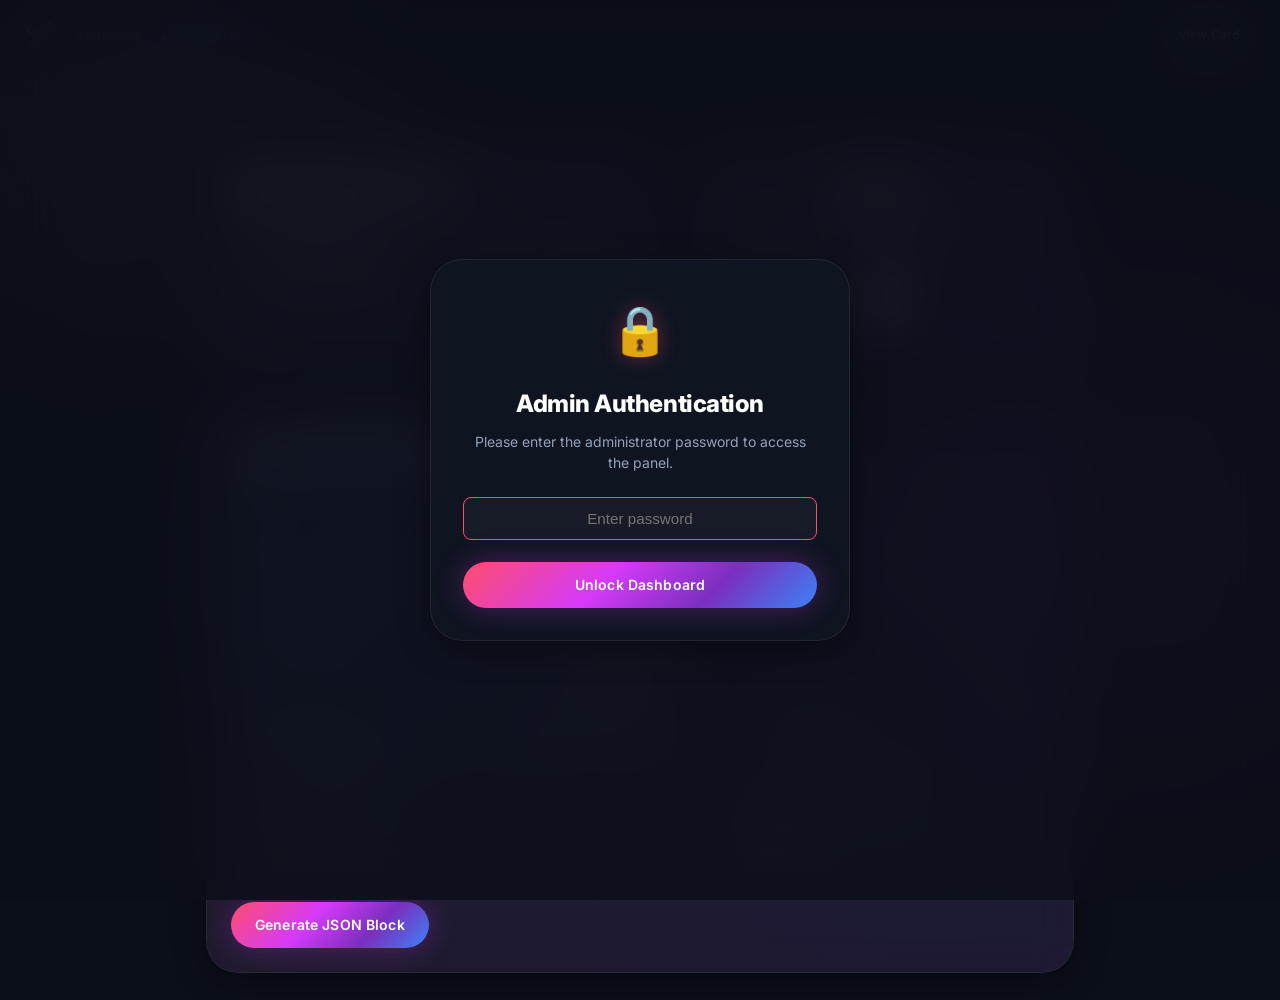
==== commit 43ae687f: "Replace Bio field with interactive dynamic Skills Builder list in Admin profile generator" ====
--- a/admin.html
+++ b/admin.html
@@ -220,6 +220,39 @@
       25% { transform: translateX(-6px); }
       75% { transform: translateX(6px); }
     }
+
+    /* Skills Editor styling */
+    .editor-skill-chip {
+      display: inline-flex;
+      align-items: center;
+      gap: var(--space-2);
+      padding: var(--space-2) var(--space-4);
+      border-radius: var(--radius-full);
+      font-size: 0.78rem;
+      font-weight: 600;
+      background: rgba(255, 255, 255, 0.05);
+      border: 1px solid rgba(255, 255, 255, 0.1);
+      color: #fff;
+    }
+    
+    .editor-skill-chip button {
+      background: none;
+      border: none;
+      color: var(--coral);
+      cursor: pointer;
+      font-size: 1rem;
+      padding: 0;
+      line-height: 1;
+      display: inline-flex;
+      align-items: center;
+      margin-left: var(--space-1);
+      opacity: 0.8;
+      transition: opacity 0.2s ease;
+    }
+
+    .editor-skill-chip button:hover {
+      opacity: 1;
+    }
   </style>
 </head>
 <body>
@@ -344,8 +377,21 @@
             <input type="text" id="gen-title" class="form-control" placeholder="e.g., Lead Architect" required>
           </div>
           <div class="form-group">
-            <label for="gen-bio">Short Bio</label>
-            <input type="text" id="gen-bio" class="form-control" placeholder="e.g., Designing secure and scalable enterprise systems..." required>
+            <label>Skills Builder</label>
+            <div id="skills-builder-container" style="display:flex; flex-direction:column; gap:8px;">
+              <div id="skills-list" style="display:flex; flex-wrap:wrap; gap:6px;">
+                <!-- Skill chips will render here -->
+              </div>
+              <div id="new-skill-inputs" style="display:none; gap:6px; align-items:center;">
+                <input type="text" id="new-skill-icon" class="form-control" placeholder="Emoji (e.g. 🤖)" style="width:100px; text-align:center;">
+                <input type="text" id="new-skill-name" class="form-control" placeholder="Skill Name (e.g. AI Solutions)" style="flex:1;">
+                <button type="button" id="confirm-add-skill-btn" class="btn btn--primary" style="padding: 10px 14px; font-size: 0.8rem;">Add</button>
+                <button type="button" id="cancel-add-skill-btn" class="btn btn--glass" style="padding: 10px 14px; font-size: 0.8rem;">Cancel</button>
+              </div>
+              <button type="button" id="add-skill-trigger-btn" class="btn btn--glass" style="align-self: flex-start; padding: var(--space-2) var(--space-4); font-size: 0.75rem;">
+                + Add Skill
+              </button>
+            </div>
           </div>
         </div>
 
@@ -589,6 +635,84 @@
       });
     }
 
+    // Skills Builder state and handlers
+    let generatedSkills = [];
+
+    const addSkillTrigger = document.getElementById('add-skill-trigger-btn');
+    const newSkillInputs = document.getElementById('new-skill-inputs');
+    const newSkillIcon = document.getElementById('new-skill-icon');
+    const newSkillName = document.getElementById('new-skill-name');
+    const confirmAddBtn = document.getElementById('confirm-add-skill-btn');
+    const cancelAddBtn = document.getElementById('cancel-add-skill-btn');
+    const skillsList = document.getElementById('skills-list');
+
+    function renderBuilderSkills() {
+      if (!skillsList) return;
+      skillsList.innerHTML = '';
+      
+      if (generatedSkills.length === 0) {
+        skillsList.innerHTML = '<span style="color:var(--text-secondary); font-size:0.8rem; font-style:italic;">No skills added yet.</span>';
+        return;
+      }
+
+      generatedSkills.forEach((skill, index) => {
+        const chip = document.createElement('div');
+        chip.className = 'editor-skill-chip';
+        chip.innerHTML = `
+          <span>${skill.icon} ${skill.name}</span>
+          <button type="button" onclick="removeBuilderSkill(${index})">&times;</button>
+        `;
+        skillsList.appendChild(chip);
+      });
+    }
+
+    window.removeBuilderSkill = function(index) {
+      generatedSkills.splice(index, 1);
+      renderBuilderSkills();
+    };
+
+    if (addSkillTrigger && newSkillInputs) {
+      addSkillTrigger.addEventListener('click', () => {
+        addSkillTrigger.style.display = 'none';
+        newSkillInputs.style.display = 'flex';
+        newSkillIcon.focus();
+      });
+    }
+
+    if (cancelAddBtn) {
+      cancelAddBtn.addEventListener('click', () => {
+        newSkillInputs.style.display = 'none';
+        addSkillTrigger.style.display = 'block';
+        newSkillIcon.value = '';
+        newSkillName.value = '';
+      });
+    }
+
+    if (confirmAddBtn) {
+      confirmAddBtn.addEventListener('click', () => {
+        const icon = newSkillIcon.value.trim() || '⚡';
+        const name = newSkillName.value.trim();
+
+        if (!name) {
+          showToast('⚠️ Please enter a skill name.');
+          newSkillName.focus();
+          return;
+        }
+
+        generatedSkills.push({ icon, name });
+        renderBuilderSkills();
+
+        // Reset and hide
+        newSkillInputs.style.display = 'none';
+        addSkillTrigger.style.display = 'block';
+        newSkillIcon.value = '';
+        newSkillName.value = '';
+      });
+    }
+
+    // Initial render
+    renderBuilderSkills();
+
     // Profile JSON Generator
     document.getElementById('profile-form').addEventListener('submit', (e) => {
       e.preventDefault();
@@ -596,7 +720,6 @@
       const first = document.getElementById('gen-first').value.trim();
       const last = document.getElementById('gen-last').value.trim();
       const title = document.getElementById('gen-title').value.trim();
-      const bio = document.getElementById('gen-bio').value.trim();
       const phone = document.getElementById('gen-phone').value.trim();
       const phoneFmt = document.getElementById('gen-phone-format').value.trim();
       const email = document.getElementById('gen-email').value.trim();
@@ -605,6 +728,9 @@
       
       const key = first.toLowerCase();
       const initials = (first.charAt(0) + last.charAt(0)).toUpperCase();
+      
+      // Auto-generate a beautiful bio using their designation
+      const bio = `Helping businesses leverage technology, AI, automation, and digital transformation in ${title} strategies.`;
       
       // Standard profiles schema matching employees.json structure
       const newProfile = {
@@ -627,7 +753,7 @@
           "country": "India",
           "postal": "201309"
         },
-        "skills": [
+        "skills": generatedSkills.length > 0 ? generatedSkills : [
           { "icon": "💼", "name": "Management" },
           { "icon": "🎯", "name": "Consulting" },
           { "icon": "⚡", "name": "Automation" }
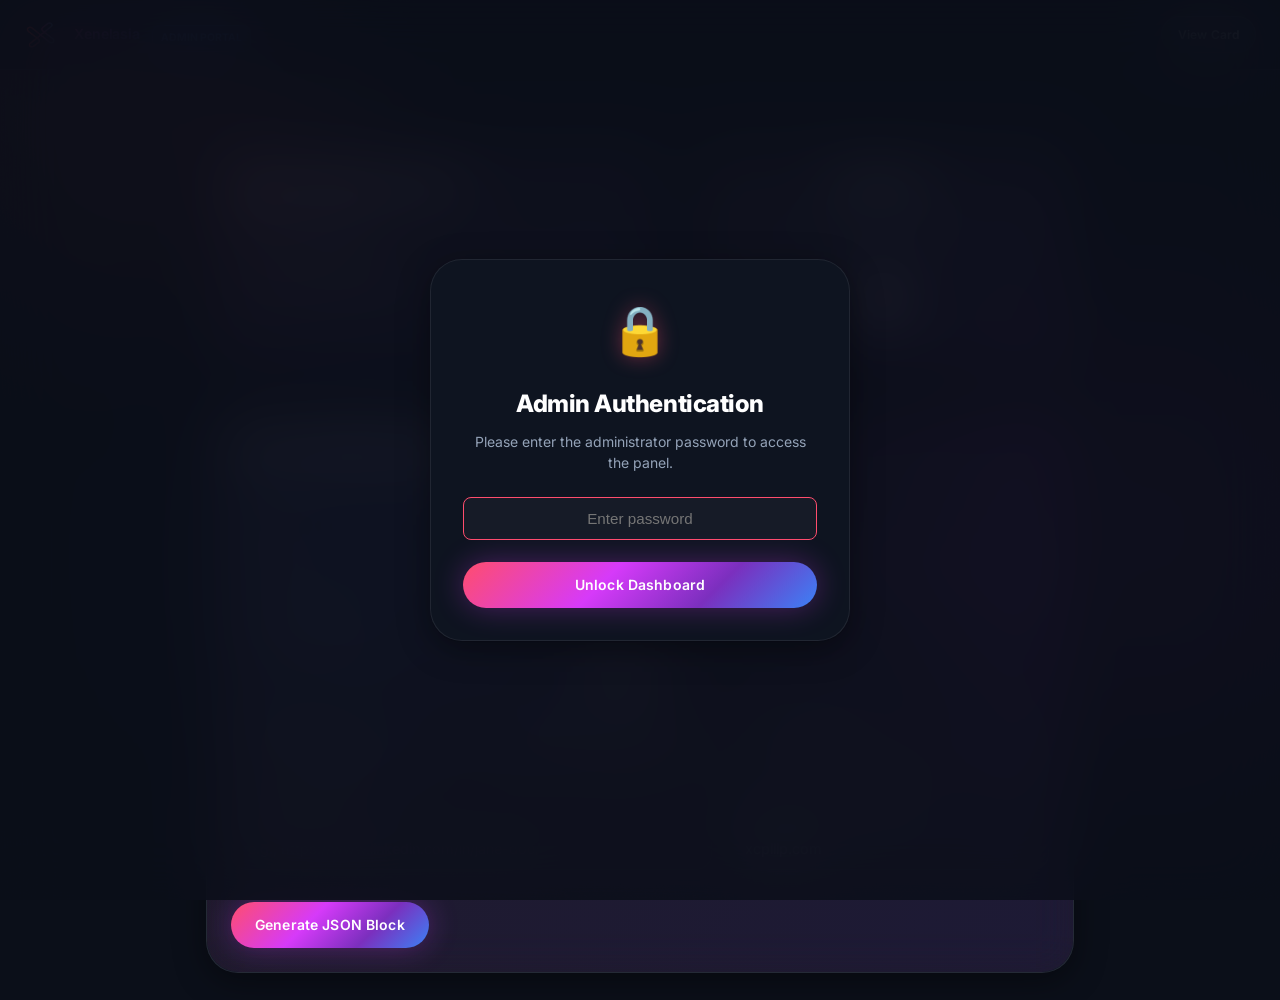
==== commit d406065f: "Enable automatic local storage profile save, rendering integration, and auto-select generation upon " ====
--- a/admin.html
+++ b/admin.html
@@ -307,7 +307,10 @@
         <h2 style="font-weight: 800; font-size: 1.4rem; letter-spacing: -0.02em; margin-bottom: var(--space-4);">Select Employee Card</h2>
         
         <div class="form-group">
-          <label for="employee-select">Active Card Profile</label>
+          <div style="display:flex; justify-content:space-between; align-items:center; margin-bottom:var(--space-2);">
+            <label for="employee-select" style="margin: 0;">Active Card Profile</label>
+            <button id="clear-custom-btn" type="button" style="cursor: pointer; border: none; background: none; font-size: 0.75rem; color: var(--coral); font-weight: 600; padding: 0; display: none;">Clear Custom Profiles</button>
+          </div>
           <select id="employee-select">
             <option value="">Loading profiles...</option>
           </select>
@@ -509,20 +512,56 @@
 
 
 
+    const clearCustomBtn = document.getElementById('clear-custom-btn');
+
+    function populateSelectDropdown(selectedKey) {
+      selectEl.innerHTML = '<option value="">-- Choose employee --</option>';
+      Object.keys(employeesData).forEach(key => {
+        const opt = document.createElement('option');
+        opt.value = key;
+        opt.textContent = `${employeesData[key].fullName} (${employeesData[key].designation})`;
+        if (key === selectedKey) {
+          opt.selected = true;
+        }
+        selectEl.appendChild(opt);
+      });
+
+      // Show/Hide Clear Custom button based on stored items
+      const stored = localStorage.getItem('custom_employees');
+      if (stored && JSON.parse(stored) && Object.keys(JSON.parse(stored)).length > 0) {
+        clearCustomBtn.style.display = 'inline-block';
+      } else {
+        clearCustomBtn.style.display = 'none';
+      }
+
+      if (selectedKey) {
+        selectEl.value = selectedKey;
+        selectEl.dispatchEvent(new Event('change'));
+      }
+    }
+
+    if (clearCustomBtn) {
+      clearCustomBtn.addEventListener('click', () => {
+        localStorage.removeItem('custom_employees');
+        showToast('🗑️ Custom local profiles cleared!');
+        setTimeout(() => window.location.reload(), 800);
+      });
+    }
+
     // Load data
     fetch('data/employees.json')
       .then(res => res.json())
       .then(data => {
-        employeesData = data.employees || {};
-        
-        // Populate select list
-        selectEl.innerHTML = '<option value="">-- Choose employee --</option>';
-        Object.keys(employeesData).forEach(key => {
-          const opt = document.createElement('option');
-          opt.value = key;
-          opt.textContent = `${employeesData[key].fullName} (${employeesData[key].designation})`;
-          selectEl.appendChild(opt);
-        });
+        let customEmployees = {};
+        try {
+          const stored = localStorage.getItem('custom_employees');
+          if (stored) customEmployees = JSON.parse(stored);
+        } catch (e) {
+          console.error("Failed to parse stored employees", e);
+        }
+
+        employeesData = { ...(data.employees || {}), ...customEmployees };
+        populateSelectDropdown();
       })
       .catch(err => {
         console.error("Error loading JSON", err);
@@ -762,6 +801,24 @@
         "initials": initials
       };
       
+      // Save locally to localStorage custom_employees
+      let localCustom = {};
+      try {
+        const stored = localStorage.getItem('custom_employees');
+        if (stored) localCustom = JSON.parse(stored);
+      } catch (e) {
+        console.error("Failed to parse custom employees", e);
+      }
+      
+      localCustom[key] = newProfile;
+      localStorage.setItem('custom_employees', JSON.stringify(localCustom));
+      
+      // Update our local memory cache
+      employeesData[key] = newProfile;
+      
+      // Automatically refresh selector options and select the newly added card!
+      populateSelectDropdown(key);
+
       // Format block
       const resultObj = {};
       resultObj[key] = newProfile;
@@ -779,6 +836,14 @@
       document.getElementById('copy-json-btn').onclick = () => {
         copyText(outputArea.value, 'JSON Code copied!');
       };
+
+      // Reset form and skill state
+      document.getElementById('profile-form').reset();
+      document.getElementById('gen-website').value = 'xcplllp.com'; // restore default website
+      generatedSkills = [];
+      renderBuilderSkills();
+
+      showToast(`🎉 Success! Saved card & generated QR code for ${newProfile.fullName}!`);
     });
   </script>
 </body>
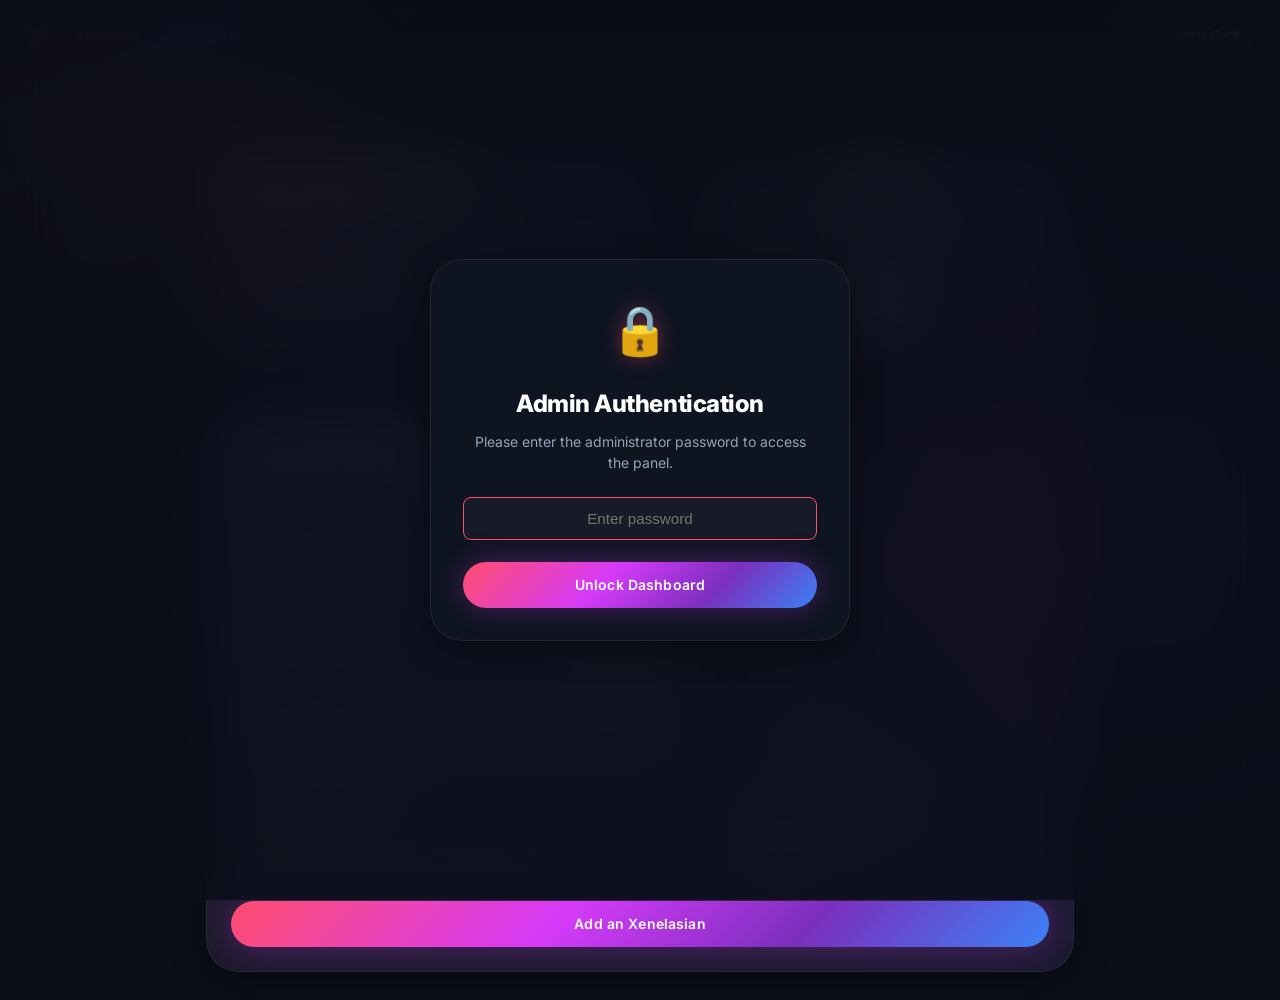
==== commit b7cc9f27: "Rename profile generator to Add an Xenelasian and implement Edit Profile form handler with Cancel op" ====
--- a/admin.html
+++ b/admin.html
@@ -314,6 +314,9 @@
           <select id="employee-select">
             <option value="">Loading profiles...</option>
           </select>
+          <button id="edit-employee-btn" type="button" class="btn btn--primary" style="margin-top:var(--space-3); width: 100%; justify-content: center; display: none; background: linear-gradient(135deg, #FF4D6D 0%, #D63AF9 100%);">
+            ✏️ Edit Selected Profile
+          </button>
         </div>
         
         <hr style="border: 0; border-top: 1px solid var(--glass-border); margin: var(--space-5) 0;">
@@ -357,10 +360,9 @@
       
     </div>
     
-    <!-- Profile Generator Form -->
     <div class="glass-card admin-card" style="margin-top:var(--space-8);">
-      <h2 style="font-weight: 800; font-size: 1.4rem; letter-spacing: -0.02em; margin-bottom: var(--space-2);">Profile JSON Generator</h2>
-      <p style="color:var(--text-secondary); font-size:0.8rem; margin-bottom:var(--space-6);">Create new employee profile configs to copy-paste into <code>data/employees.json</code></p>
+      <h2 id="form-title-header" style="font-weight: 800; font-size: 1.4rem; letter-spacing: -0.02em; margin-bottom: var(--space-2);">Add an Xenelasian</h2>
+      <p id="form-desc-header" style="color:var(--text-secondary); font-size:0.8rem; margin-bottom:var(--space-6);">Configure a team member's digital card details</p>
       
       <form id="profile-form">
         <div style="display:grid; grid-template-columns:1fr 1fr; gap:var(--space-4);">
@@ -424,7 +426,10 @@
           </div>
         </div>
 
-        <button type="submit" class="btn btn--primary" style="margin-top:var(--space-4);">Generate JSON Block</button>
+        <div style="display:flex; gap:12px; margin-top:var(--space-4);">
+          <button type="submit" id="form-submit-btn" class="btn btn--primary" style="flex:1; justify-content:center;">Add an Xenelasian</button>
+          <button type="button" id="cancel-edit-btn" class="btn btn--glass" style="display:none; flex:1; justify-content:center;">Cancel Edit</button>
+        </div>
       </form>
       
       <!-- Output Area -->
@@ -568,6 +573,8 @@
         selectEl.innerHTML = '<option value="">Error loading config</option>';
       });
 
+    const editEmployeeBtn = document.getElementById('edit-employee-btn');
+
     // Select change logic
     selectEl.addEventListener('change', (e) => {
       const key = e.target.value;
@@ -575,6 +582,7 @@
       
       if (!key) {
         linksContainer.style.display = 'none';
+        editEmployeeBtn.style.display = 'none';
         qrContainer.innerHTML = 'Select an employee';
         downloadBtn.style.display = 'none';
         return;
@@ -582,6 +590,7 @@
       
       const emp = employeesData[key];
       linksContainer.style.display = 'block';
+      editEmployeeBtn.style.display = 'inline-block';
       
       // Calculate URLs
       const loc = window.location;
@@ -752,6 +761,70 @@
     // Initial render
     renderBuilderSkills();
 
+    // Edit state variables
+    let isEditMode = false;
+    let editKey = '';
+
+    const cancelEditBtn = document.getElementById('cancel-edit-btn');
+    const formTitleHeader = document.getElementById('form-title-header');
+    const formDescHeader = document.getElementById('form-desc-header');
+    const formSubmitBtn = document.getElementById('form-submit-btn');
+
+    // Edit Selected Profile button action
+    if (editEmployeeBtn) {
+      editEmployeeBtn.addEventListener('click', () => {
+        const key = selectEl.value;
+        if (!key) return;
+
+        const emp = employeesData[key];
+        isEditMode = true;
+        editKey = key;
+
+        // Prefill form inputs
+        document.getElementById('gen-first').value = emp.firstName || '';
+        document.getElementById('gen-last').value = emp.lastName || '';
+        document.getElementById('gen-title').value = emp.designation || '';
+        document.getElementById('gen-phone').value = emp.phone || '';
+        document.getElementById('gen-phone-format').value = emp.phoneFormatted || '';
+        document.getElementById('gen-email').value = emp.email || '';
+        document.getElementById('gen-linkedin').value = emp.linkedin || '';
+        document.getElementById('gen-website').value = emp.website || 'xcplllp.com';
+
+        // Load custom skills
+        generatedSkills = emp.skills ? [...emp.skills] : [];
+        renderBuilderSkills();
+
+        // Update headers and display cancel button
+        formTitleHeader.textContent = `Edit Profile: ${emp.fullName}`;
+        formDescHeader.textContent = 'Updating existing card configuration in local memory.';
+        formSubmitBtn.textContent = 'Save Changes';
+        cancelEditBtn.style.display = 'inline-block';
+
+        // Scroll the form into view smoothly
+        document.getElementById('profile-form').scrollIntoView({ behavior: 'smooth' });
+      });
+    }
+
+    // Cancel edit button action
+    if (cancelEditBtn) {
+      cancelEditBtn.addEventListener('click', () => {
+        isEditMode = false;
+        editKey = '';
+
+        // Restore titles and submit button text
+        formTitleHeader.textContent = 'Add an Xenelasian';
+        formDescHeader.textContent = "Configure a team member's digital card details";
+        formSubmitBtn.textContent = 'Add an Xenelasian';
+        cancelEditBtn.style.display = 'none';
+
+        // Reset the form
+        document.getElementById('profile-form').reset();
+        document.getElementById('gen-website').value = 'xcplllp.com';
+        generatedSkills = [];
+        renderBuilderSkills();
+      });
+    }
+
     // Profile JSON Generator
     document.getElementById('profile-form').addEventListener('submit', (e) => {
       e.preventDefault();
@@ -765,7 +838,7 @@
       const linkedin = document.getElementById('gen-linkedin').value.trim();
       const website = document.getElementById('gen-website').value.trim();
       
-      const key = first.toLowerCase();
+      const key = isEditMode ? editKey : first.toLowerCase();
       const initials = (first.charAt(0) + last.charAt(0)).toUpperCase();
       
       // Auto-generate a beautiful bio using their designation
@@ -843,7 +916,19 @@
       generatedSkills = [];
       renderBuilderSkills();
 
-      showToast(`🎉 Success! Saved card & generated QR code for ${newProfile.fullName}!`);
+      const savedName = newProfile.fullName;
+
+      // Reset edit state if in edit mode
+      if (isEditMode) {
+        isEditMode = false;
+        editKey = '';
+        formTitleHeader.textContent = 'Add an Xenelasian';
+        formDescHeader.textContent = "Configure a team member's digital card details";
+        formSubmitBtn.textContent = 'Add an Xenelasian';
+        cancelEditBtn.style.display = 'none';
+      }
+
+      showToast(`🎉 Success! Saved card & generated QR code for ${savedName}!`);
     });
   </script>
 </body>
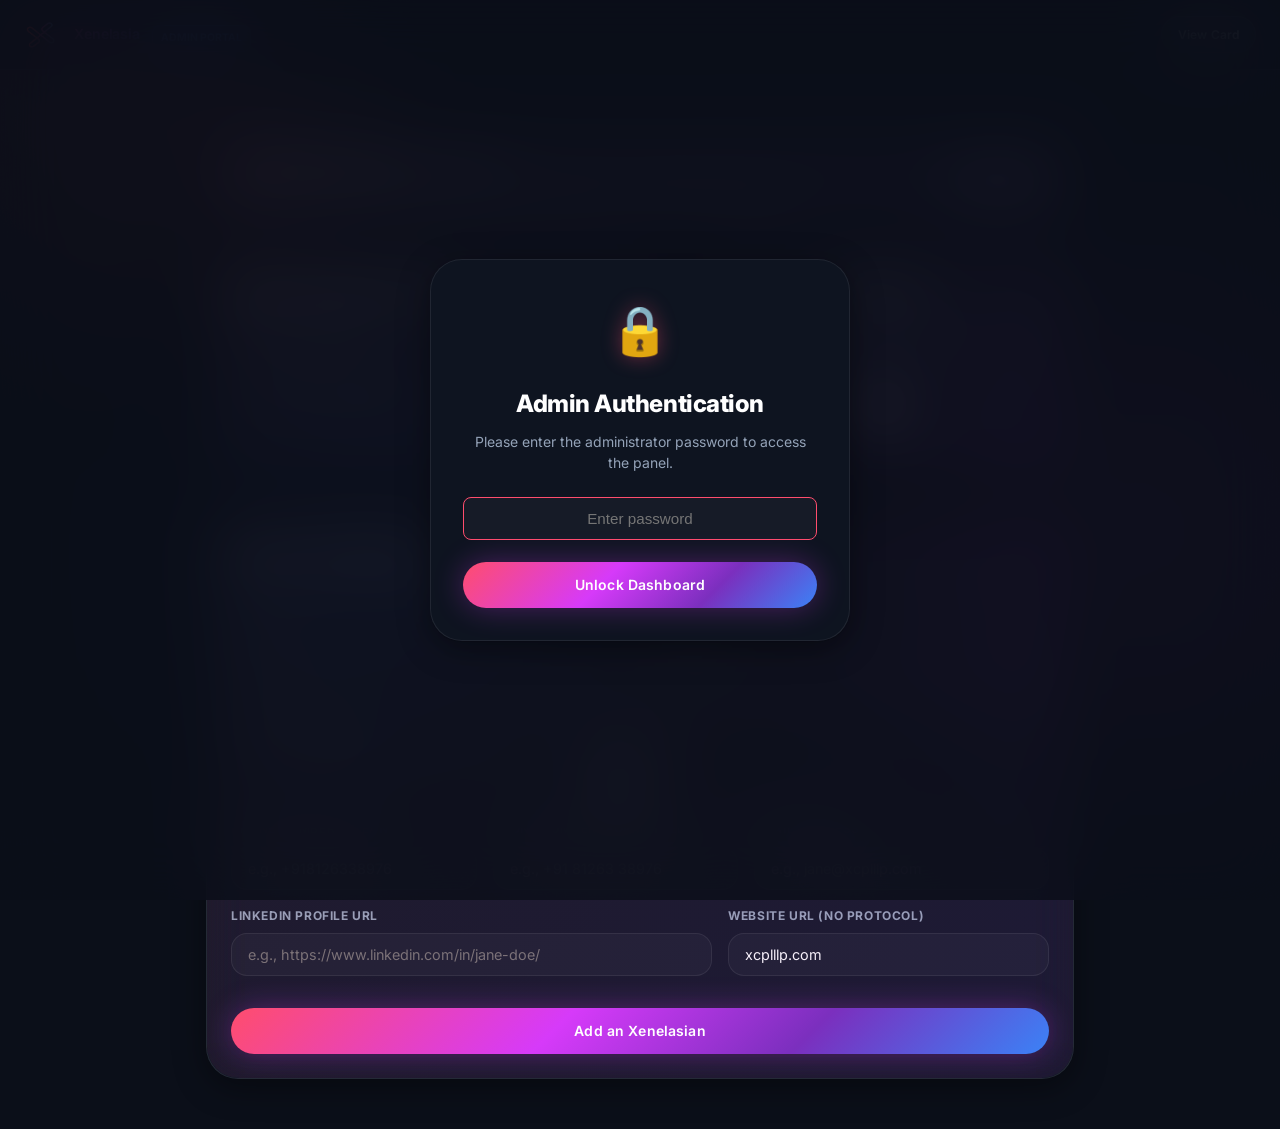
==== commit 8decbb49: "Add GitHub Auto-Deploy: one-click push to GitHub API from admin panel, no manual file uploads needed" ====
--- a/admin.html
+++ b/admin.html
@@ -300,6 +300,36 @@
       <div class="section-line"></div>
     </div>
     
+    <!-- GitHub Auto-Deploy Settings -->
+    <div id="github-settings-card" class="glass-card animate-glow" style="margin-bottom: var(--space-6); padding: var(--space-5);">
+      <div style="display:flex; align-items:center; justify-content:space-between; flex-wrap:wrap; gap:12px;">
+        <div>
+          <h3 style="font-size:1rem; font-weight:800; margin:0 0 4px 0; display:flex; align-items:center; gap:8px;">
+            🚀 GitHub Auto-Deploy
+            <span id="github-status-badge" style="font-size:0.65rem; font-weight:700; padding:2px 8px; border-radius:999px; background:rgba(255,255,255,0.08); color:var(--text-secondary);">Not Configured</span>
+          </h3>
+          <p style="font-size:0.75rem; color:var(--text-secondary); margin:0;">Store your GitHub token once. Changes will push live automatically — no manual file uploads needed.</p>
+        </div>
+        <button id="toggle-github-settings-btn" type="button" class="btn btn--glass" style="font-size:0.75rem; padding:var(--space-2) var(--space-4); white-space:nowrap;">⚙️ Configure</button>
+      </div>
+
+      <div id="github-settings-form" style="display:none; margin-top:var(--space-4); border-top:1px solid var(--glass-border); padding-top:var(--space-4);">
+        <div style="display:grid; grid-template-columns:1fr auto; gap:12px; align-items:end;">
+          <div class="form-group" style="margin:0;">
+            <label for="github-pat-input" style="font-size:0.75rem;">GitHub Personal Access Token (PAT)</label>
+            <input type="password" id="github-pat-input" class="form-control" placeholder="ghp_xxxxxxxxxxxxxxxxxxxx" autocomplete="off">
+            <p style="font-size:0.68rem; color:var(--text-secondary); margin-top:6px; line-height:1.4;">
+              Create a token at <a href="https://github.com/settings/tokens/new?scopes=repo&description=XenelasiaCardAdmin" target="_blank" style="color:var(--coral);">github.com/settings/tokens</a> with <strong>repo</strong> scope. It's stored only in your browser.
+            </p>
+          </div>
+          <div style="display:flex; flex-direction:column; gap:8px; padding-bottom:34px;">
+            <button id="save-github-pat-btn" type="button" class="btn btn--primary" style="font-size:0.75rem; padding:var(--space-2) var(--space-4); white-space:nowrap;">Save Token</button>
+            <button id="clear-github-pat-btn" type="button" class="btn btn--glass" style="font-size:0.75rem; padding:var(--space-2) var(--space-4); white-space:nowrap; color:var(--coral);">Clear Token</button>
+          </div>
+        </div>
+      </div>
+    </div>
+
     <div class="admin-grid">
       
       <!-- Left side: Employee Cards List and Links -->
@@ -434,9 +464,16 @@
       
       <!-- Output Area -->
       <div id="output-wrapper" style="display:none; margin-top:var(--space-6);">
-        <label for="json-output">Add this to your <code>data/employees.json</code> file:</label>
+        <label for="json-output" style="font-weight:700; color:var(--text-primary);">Employee JSON Block:</label>
         <textarea id="json-output" class="form-control json-output" readonly></textarea>
-        <button id="copy-json-btn" class="btn btn--glass" style="margin-top:var(--space-3); font-size:0.8rem; padding:var(--space-2) var(--space-4);">Copy JSON Code</button>
+        <div style="display:flex; gap:12px; margin-top:var(--space-3); flex-wrap:wrap; align-items:center;">
+          <button id="copy-json-btn" class="btn btn--glass" style="font-size:0.8rem; padding:var(--space-2) var(--space-4);">📋 Copy Code</button>
+          <button id="download-full-json-btn" class="btn btn--glass" style="font-size:0.8rem; padding:var(--space-2) var(--space-4);">⬇️ Download .json</button>
+          <button id="push-github-btn" class="btn btn--primary" style="font-size:0.85rem; padding:var(--space-2) var(--space-5); background: linear-gradient(135deg, #22c55e 0%, #16a34a 100%); flex:1; justify-content:center; min-width:200px;">
+            🚀 Push to GitHub &amp; Deploy Live
+          </button>
+        </div>
+        <div id="push-status" style="display:none; margin-top:var(--space-3); padding:var(--space-3) var(--space-4); border-radius:var(--radius-md); font-size:0.8rem; font-weight:600;"></div>
       </div>
     </div>
   </main>
@@ -485,9 +522,169 @@
     })();
     
     let employeesData = {};
+    let companyServicesData = [];
     const selectEl = document.getElementById('employee-select');
     const qrContainer = document.getElementById('qr-container');
     const downloadBtn = document.getElementById('download-qr-btn');
+
+    // ── GitHub Auto-Deploy Config ─────────────────────────────────────────
+    const GITHUB_REPO  = 'white-venom/card';
+    const GITHUB_FILE  = 'data/employees.json';
+    const GITHUB_BRANCH = 'main';
+
+    function getGithubPAT() {
+      return localStorage.getItem('github_pat') || '';
+    }
+
+    function updateGitHubStatusBadge() {
+      const badge = document.getElementById('github-status-badge');
+      if (!badge) return;
+      const pat = getGithubPAT();
+      if (pat) {
+        badge.textContent = '✅ Token Saved';
+        badge.style.background = 'rgba(34,197,94,0.15)';
+        badge.style.color = '#4ade80';
+      } else {
+        badge.textContent = 'Not Configured';
+        badge.style.background = 'rgba(255,255,255,0.08)';
+        badge.style.color = 'var(--text-secondary)';
+      }
+    }
+
+    // Toggle settings form
+    const toggleGHBtn = document.getElementById('toggle-github-settings-btn');
+    const githubSettingsForm = document.getElementById('github-settings-form');
+    const githubPatInput = document.getElementById('github-pat-input');
+    if (toggleGHBtn && githubSettingsForm) {
+      toggleGHBtn.addEventListener('click', () => {
+        const isVisible = githubSettingsForm.style.display !== 'none';
+        githubSettingsForm.style.display = isVisible ? 'none' : 'block';
+        if (!isVisible && getGithubPAT()) {
+          githubPatInput.value = getGithubPAT();
+        }
+      });
+    }
+
+    // Save PAT
+    const saveGHPatBtn = document.getElementById('save-github-pat-btn');
+    if (saveGHPatBtn) {
+      saveGHPatBtn.addEventListener('click', () => {
+        const val = githubPatInput.value.trim();
+        if (!val.startsWith('ghp_') && !val.startsWith('github_pat_')) {
+          showToast('⚠️ Invalid token format. Should start with ghp_ or github_pat_');
+          return;
+        }
+        localStorage.setItem('github_pat', val);
+        githubSettingsForm.style.display = 'none';
+        updateGitHubStatusBadge();
+        showToast('✅ GitHub token saved! Auto-deploy is now active.');
+      });
+    }
+
+    // Clear PAT
+    const clearGHPatBtn = document.getElementById('clear-github-pat-btn');
+    if (clearGHPatBtn) {
+      clearGHPatBtn.addEventListener('click', () => {
+        localStorage.removeItem('github_pat');
+        if (githubPatInput) githubPatInput.value = '';
+        updateGitHubStatusBadge();
+        showToast('🗑️ GitHub token cleared.');
+      });
+    }
+
+    // Init badge on page load
+    updateGitHubStatusBadge();
+
+    // ── GitHub Push Function ──────────────────────────────────────────────
+    async function pushToGitHub() {
+      const pat = getGithubPAT();
+      if (!pat) {
+        showToast('⚠️ No GitHub token set. Click ⚙️ Configure above to add one.');
+        document.getElementById('github-settings-card').scrollIntoView({ behavior: 'smooth' });
+        return;
+      }
+
+      const pushBtn = document.getElementById('push-github-btn');
+      const statusEl = document.getElementById('push-status');
+      pushBtn.disabled = true;
+      pushBtn.textContent = '⏳ Pushing to GitHub...';
+      statusEl.style.display = 'block';
+      statusEl.style.background = 'rgba(59,130,246,0.12)';
+      statusEl.style.color = '#93c5fd';
+      statusEl.textContent = '📡 Connecting to GitHub API…';
+
+      try {
+        const apiBase = `https://api.github.com/repos/${GITHUB_REPO}/contents/${GITHUB_FILE}`;
+        const headers = {
+          'Authorization': `Bearer ${pat}`,
+          'Accept': 'application/vnd.github+json',
+          'Content-Type': 'application/json'
+        };
+
+        // Step 1: Get current file SHA (required for update)
+        statusEl.textContent = '🔍 Fetching current file SHA…';
+        const getRes = await fetch(`${apiBase}?ref=${GITHUB_BRANCH}`, { headers });
+        if (!getRes.ok) {
+          const err = await getRes.json();
+          throw new Error(err.message || `GitHub GET failed: ${getRes.status}`);
+        }
+        const fileData = await getRes.json();
+        const sha = fileData.sha;
+
+        // Step 2: Build full updated config
+        const fullConfig = {
+          companyServices: companyServicesData,
+          employees: employeesData
+        };
+        const jsonStr = JSON.stringify(fullConfig, null, 2);
+        const base64Content = btoa(unescape(encodeURIComponent(jsonStr)));
+
+        // Step 3: PUT updated file
+        statusEl.textContent = '🚀 Uploading updated database…';
+        const putRes = await fetch(apiBase, {
+          method: 'PUT',
+          headers,
+          body: JSON.stringify({
+            message: `Admin update: ${new Date().toLocaleString('en-IN', { timeZone: 'Asia/Kolkata' })}`,
+            content: base64Content,
+            sha,
+            branch: GITHUB_BRANCH
+          })
+        });
+
+        if (!putRes.ok) {
+          const err = await putRes.json();
+          throw new Error(err.message || `GitHub PUT failed: ${putRes.status}`);
+        }
+
+        // Success!
+        statusEl.style.background = 'rgba(34,197,94,0.12)';
+        statusEl.style.color = '#4ade80';
+        statusEl.textContent = '✅ Pushed successfully! Vercel is deploying… (~10 seconds)';
+        pushBtn.textContent = '✅ Deployed!';
+        showToast('🎉 Live on Vercel in ~10 seconds!');
+
+        setTimeout(() => {
+          pushBtn.disabled = false;
+          pushBtn.textContent = '🚀 Push to GitHub & Deploy Live';
+        }, 12000);
+
+      } catch (err) {
+        console.error('GitHub push failed:', err);
+        statusEl.style.background = 'rgba(239,68,68,0.12)';
+        statusEl.style.color = '#f87171';
+        statusEl.textContent = `❌ Error: ${err.message}`;
+        pushBtn.disabled = false;
+        pushBtn.textContent = '🚀 Push to GitHub & Deploy Live';
+        showToast(`❌ Push failed: ${err.message}`);
+      }
+    }
+
+    // Wire up push button
+    const pushGithubBtn = document.getElementById('push-github-btn');
+    if (pushGithubBtn) {
+      pushGithubBtn.addEventListener('click', pushToGitHub);
+    }
     
     // Copy toast helper
     function showToast(message) {
@@ -557,6 +754,7 @@
     fetch('data/employees.json')
       .then(res => res.json())
       .then(data => {
+        companyServicesData = data.companyServices || [];
         let customEmployees = {};
         try {
           const stored = localStorage.getItem('custom_employees');
@@ -910,6 +1108,22 @@
         copyText(outputArea.value, 'JSON Code copied!');
       };
 
+      document.getElementById('download-full-json-btn').onclick = () => {
+        const fullConfig = {
+          companyServices: companyServicesData,
+          employees: employeesData
+        };
+        const jsonStr = JSON.stringify(fullConfig, null, 2);
+        const blob = new Blob([jsonStr], { type: 'application/json' });
+        const url = URL.createObjectURL(blob);
+        const a = document.createElement('a');
+        a.href = url;
+        a.download = 'employees.json';
+        a.click();
+        URL.revokeObjectURL(url);
+        showToast('⬇️ Downloading updated employees.json...');
+      };
+
       // Reset form and skill state
       document.getElementById('profile-form').reset();
       document.getElementById('gen-website').value = 'xcplllp.com'; // restore default website
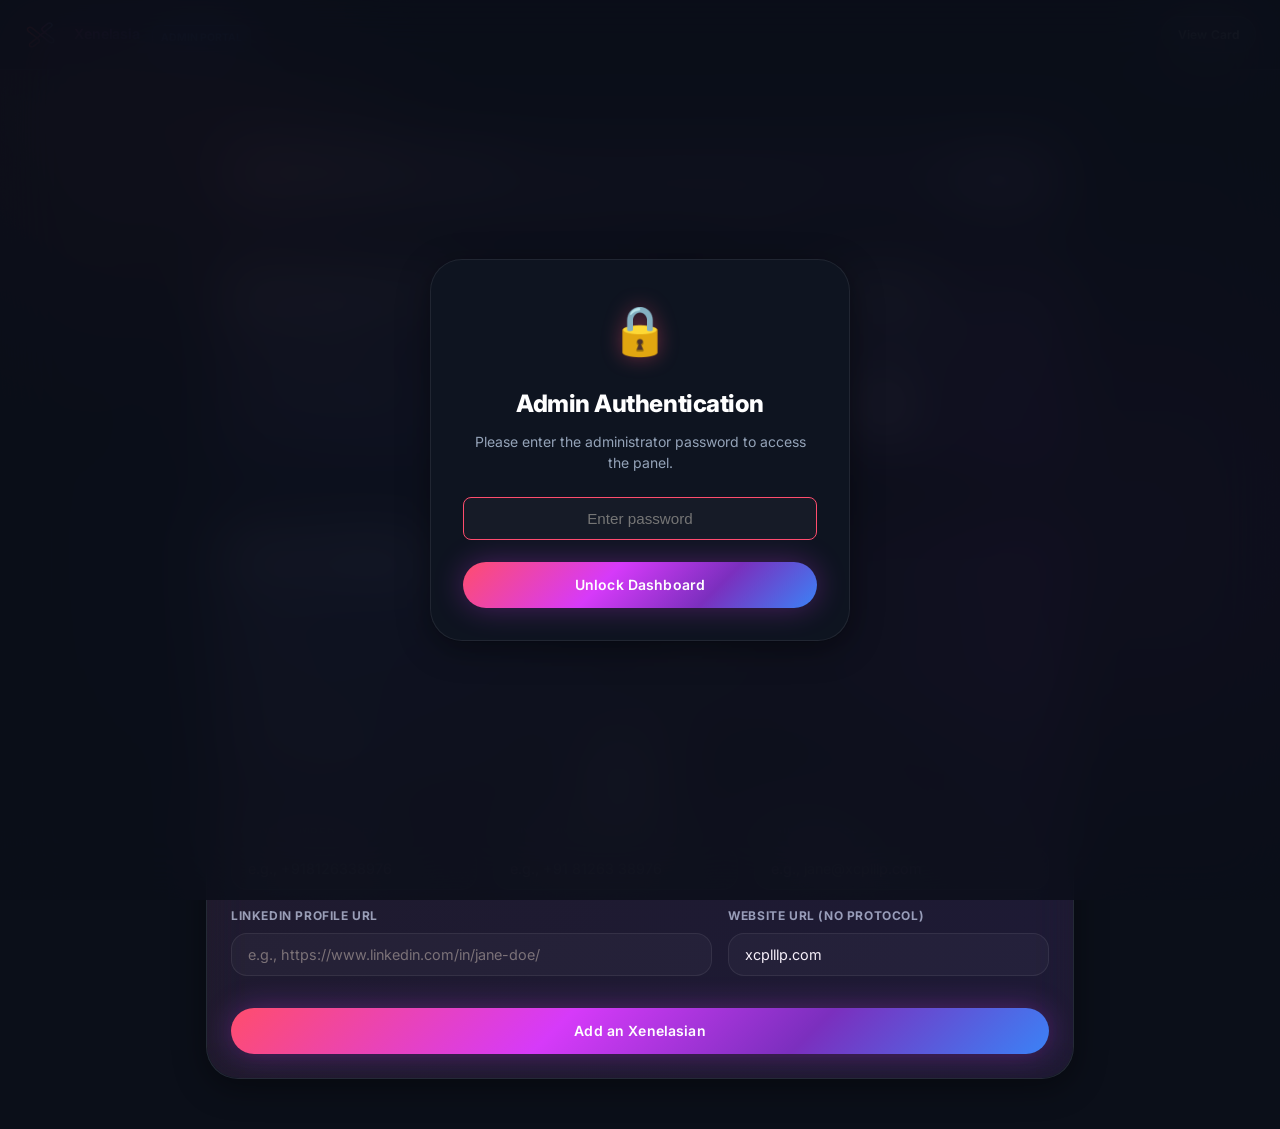
==== commit 10bac53c: "Auto-push to GitHub on every Add/Edit submit — prompts once for token setup if not configured" ====
--- a/admin.html
+++ b/admin.html
@@ -1101,9 +1101,6 @@
       const outputArea = document.getElementById('json-output');
       outputArea.value = `,\n${cleanedJson}`;
       
-      document.getElementById('output-wrapper').style.display = 'block';
-      document.getElementById('output-wrapper').scrollIntoView({ behavior: 'smooth' });
-      
       document.getElementById('copy-json-btn').onclick = () => {
         copyText(outputArea.value, 'JSON Code copied!');
       };
@@ -1142,7 +1139,24 @@
         cancelEditBtn.style.display = 'none';
       }
 
-      showToast(`🎉 Success! Saved card & generated QR code for ${savedName}!`);
+      // Show output panel first
+      document.getElementById('output-wrapper').style.display = 'block';
+      document.getElementById('output-wrapper').scrollIntoView({ behavior: 'smooth' });
+
+      // ── Auto-deploy to GitHub ──────────────────────────────────────────
+      if (getGithubPAT()) {
+        // Token is configured → push automatically
+        showToast(`✅ Saved ${savedName}! Deploying to GitHub…`);
+        setTimeout(() => pushToGitHub(), 400); // slight delay so UI settles first
+      } else {
+        // Token NOT configured → prompt once
+        showToast(`✅ Saved ${savedName} locally!`);
+        const statusEl = document.getElementById('push-status');
+        statusEl.style.display = 'block';
+        statusEl.style.background = 'rgba(251,191,36,0.12)';
+        statusEl.style.color = '#fbbf24';
+        statusEl.innerHTML = `⚠️ <strong>One-time setup needed:</strong> Click <strong>⚙️ Configure</strong> at the top to add your GitHub token — you only do this once, and changes will auto-deploy forever after.`;
+      }
     });
   </script>
 </body>
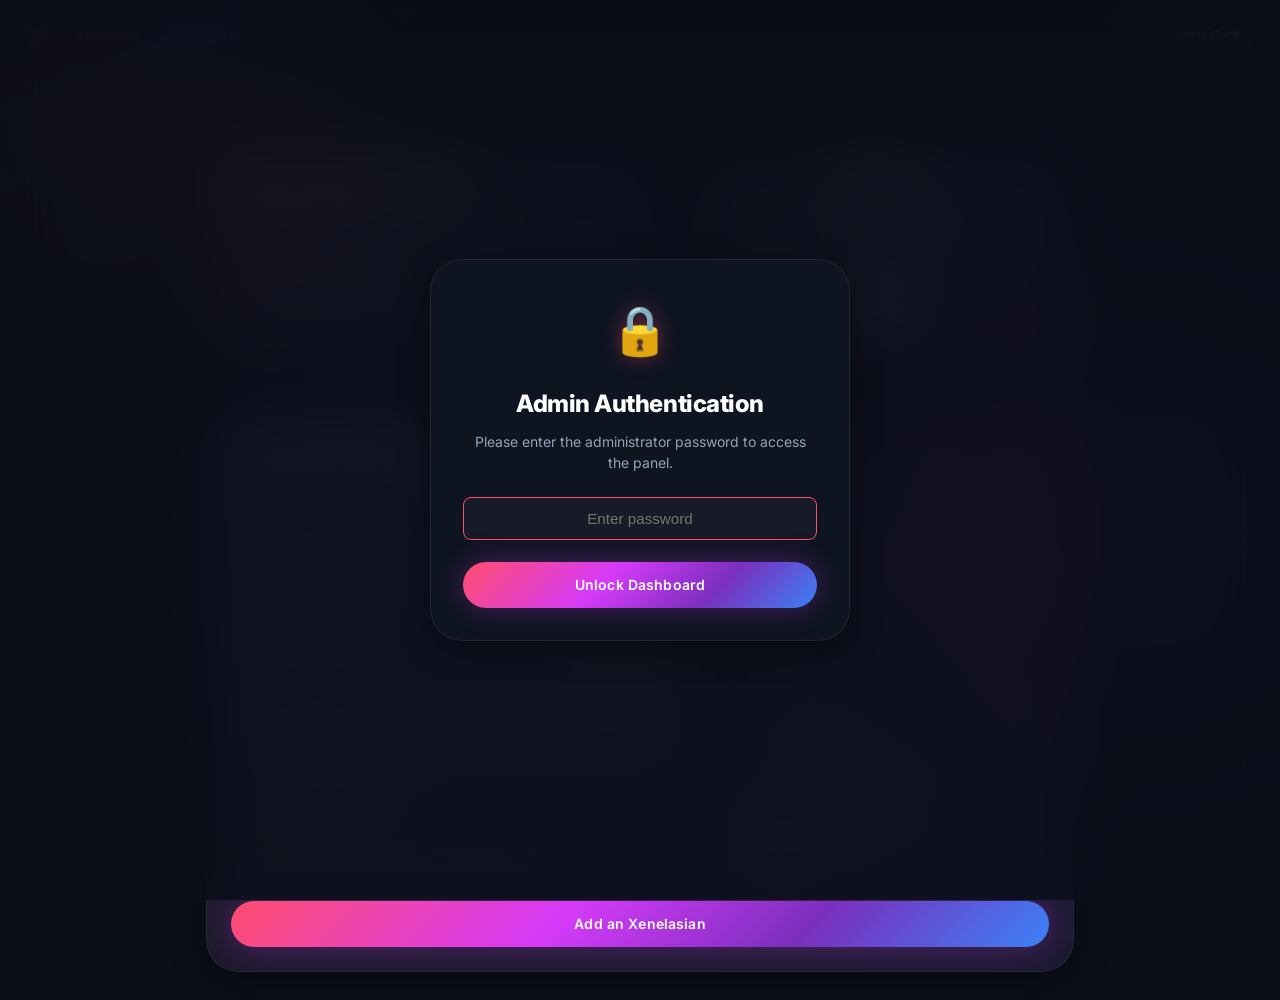
==== commit 5a49c31b: "Server-side GitHub auto-deploy via Vercel serverless function — no per-device token config needed" ====
--- a/admin.html
+++ b/admin.html
@@ -300,36 +300,6 @@
       <div class="section-line"></div>
     </div>
     
-    <!-- GitHub Auto-Deploy Settings -->
-    <div id="github-settings-card" class="glass-card animate-glow" style="margin-bottom: var(--space-6); padding: var(--space-5);">
-      <div style="display:flex; align-items:center; justify-content:space-between; flex-wrap:wrap; gap:12px;">
-        <div>
-          <h3 style="font-size:1rem; font-weight:800; margin:0 0 4px 0; display:flex; align-items:center; gap:8px;">
-            🚀 GitHub Auto-Deploy
-            <span id="github-status-badge" style="font-size:0.65rem; font-weight:700; padding:2px 8px; border-radius:999px; background:rgba(255,255,255,0.08); color:var(--text-secondary);">Not Configured</span>
-          </h3>
-          <p style="font-size:0.75rem; color:var(--text-secondary); margin:0;">Store your GitHub token once. Changes will push live automatically — no manual file uploads needed.</p>
-        </div>
-        <button id="toggle-github-settings-btn" type="button" class="btn btn--glass" style="font-size:0.75rem; padding:var(--space-2) var(--space-4); white-space:nowrap;">⚙️ Configure</button>
-      </div>
-
-      <div id="github-settings-form" style="display:none; margin-top:var(--space-4); border-top:1px solid var(--glass-border); padding-top:var(--space-4);">
-        <div style="display:grid; grid-template-columns:1fr auto; gap:12px; align-items:end;">
-          <div class="form-group" style="margin:0;">
-            <label for="github-pat-input" style="font-size:0.75rem;">GitHub Personal Access Token (PAT)</label>
-            <input type="password" id="github-pat-input" class="form-control" placeholder="ghp_xxxxxxxxxxxxxxxxxxxx" autocomplete="off">
-            <p style="font-size:0.68rem; color:var(--text-secondary); margin-top:6px; line-height:1.4;">
-              Create a token at <a href="https://github.com/settings/tokens/new?scopes=repo&description=XenelasiaCardAdmin" target="_blank" style="color:var(--coral);">github.com/settings/tokens</a> with <strong>repo</strong> scope. It's stored only in your browser.
-            </p>
-          </div>
-          <div style="display:flex; flex-direction:column; gap:8px; padding-bottom:34px;">
-            <button id="save-github-pat-btn" type="button" class="btn btn--primary" style="font-size:0.75rem; padding:var(--space-2) var(--space-4); white-space:nowrap;">Save Token</button>
-            <button id="clear-github-pat-btn" type="button" class="btn btn--glass" style="font-size:0.75rem; padding:var(--space-2) var(--space-4); white-space:nowrap; color:var(--coral);">Clear Token</button>
-          </div>
-        </div>
-      </div>
-    </div>
-
     <div class="admin-grid">
       
       <!-- Left side: Employee Cards List and Links -->
@@ -527,164 +497,56 @@
     const qrContainer = document.getElementById('qr-container');
     const downloadBtn = document.getElementById('download-qr-btn');
 
-    // ── GitHub Auto-Deploy Config ─────────────────────────────────────────
-    const GITHUB_REPO  = 'white-venom/card';
-    const GITHUB_FILE  = 'data/employees.json';
-    const GITHUB_BRANCH = 'main';
-
-    function getGithubPAT() {
-      return localStorage.getItem('github_pat') || '';
-    }
-
-    function updateGitHubStatusBadge() {
-      const badge = document.getElementById('github-status-badge');
-      if (!badge) return;
-      const pat = getGithubPAT();
-      if (pat) {
-        badge.textContent = '✅ Token Saved';
-        badge.style.background = 'rgba(34,197,94,0.15)';
-        badge.style.color = '#4ade80';
-      } else {
-        badge.textContent = 'Not Configured';
-        badge.style.background = 'rgba(255,255,255,0.08)';
-        badge.style.color = 'var(--text-secondary)';
-      }
-    }
-
-    // Toggle settings form
-    const toggleGHBtn = document.getElementById('toggle-github-settings-btn');
-    const githubSettingsForm = document.getElementById('github-settings-form');
-    const githubPatInput = document.getElementById('github-pat-input');
-    if (toggleGHBtn && githubSettingsForm) {
-      toggleGHBtn.addEventListener('click', () => {
-        const isVisible = githubSettingsForm.style.display !== 'none';
-        githubSettingsForm.style.display = isVisible ? 'none' : 'block';
-        if (!isVisible && getGithubPAT()) {
-          githubPatInput.value = getGithubPAT();
-        }
-      });
-    }
-
-    // Save PAT
-    const saveGHPatBtn = document.getElementById('save-github-pat-btn');
-    if (saveGHPatBtn) {
-      saveGHPatBtn.addEventListener('click', () => {
-        const val = githubPatInput.value.trim();
-        if (!val.startsWith('ghp_') && !val.startsWith('github_pat_')) {
-          showToast('⚠️ Invalid token format. Should start with ghp_ or github_pat_');
-          return;
-        }
-        localStorage.setItem('github_pat', val);
-        githubSettingsForm.style.display = 'none';
-        updateGitHubStatusBadge();
-        showToast('✅ GitHub token saved! Auto-deploy is now active.');
-      });
-    }
-
-    // Clear PAT
-    const clearGHPatBtn = document.getElementById('clear-github-pat-btn');
-    if (clearGHPatBtn) {
-      clearGHPatBtn.addEventListener('click', () => {
-        localStorage.removeItem('github_pat');
-        if (githubPatInput) githubPatInput.value = '';
-        updateGitHubStatusBadge();
-        showToast('🗑️ GitHub token cleared.');
-      });
-    }
-
-    // Init badge on page load
-    updateGitHubStatusBadge();
-
-    // ── GitHub Push Function ──────────────────────────────────────────────
+    // ── GitHub Auto-Deploy (server-proxied via /api/push) ─────────────────
     async function pushToGitHub() {
-      const pat = getGithubPAT();
-      if (!pat) {
-        showToast('⚠️ No GitHub token set. Click ⚙️ Configure above to add one.');
-        document.getElementById('github-settings-card').scrollIntoView({ behavior: 'smooth' });
-        return;
-      }
-
       const pushBtn = document.getElementById('push-github-btn');
       const statusEl = document.getElementById('push-status');
-      pushBtn.disabled = true;
-      pushBtn.textContent = '⏳ Pushing to GitHub...';
-      statusEl.style.display = 'block';
-      statusEl.style.background = 'rgba(59,130,246,0.12)';
-      statusEl.style.color = '#93c5fd';
-      statusEl.textContent = '📡 Connecting to GitHub API…';
+      if (pushBtn) { pushBtn.disabled = true; pushBtn.textContent = '⏳ Deploying…'; }
+      if (statusEl) {
+        statusEl.style.display = 'block';
+        statusEl.style.background = 'rgba(59,130,246,0.12)';
+        statusEl.style.color = '#93c5fd';
+        statusEl.textContent = '🚀 Pushing to GitHub…';
+      }
 
       try {
-        const apiBase = `https://api.github.com/repos/${GITHUB_REPO}/contents/${GITHUB_FILE}`;
-        const headers = {
-          'Authorization': `Bearer ${pat}`,
-          'Accept': 'application/vnd.github+json',
-          'Content-Type': 'application/json'
-        };
-
-        // Step 1: Get current file SHA (required for update)
-        statusEl.textContent = '🔍 Fetching current file SHA…';
-        const getRes = await fetch(`${apiBase}?ref=${GITHUB_BRANCH}`, { headers });
-        if (!getRes.ok) {
-          const err = await getRes.json();
-          throw new Error(err.message || `GitHub GET failed: ${getRes.status}`);
+        const fullConfig = { companyServices: companyServicesData, employees: employeesData };
+        const res = await fetch('/api/push', {
+          method: 'POST',
+          headers: { 'Content-Type': 'application/json' },
+          body: JSON.stringify({ content: JSON.stringify(fullConfig, null, 2) })
+        });
+        const data = await res.json();
+
+        if (!res.ok) throw new Error(data.error || `Server error ${res.status}`);
+
+        if (statusEl) {
+          statusEl.style.background = 'rgba(34,197,94,0.12)';
+          statusEl.style.color = '#4ade80';
+          statusEl.textContent = '✅ Live! Vercel is deploying… (~10 seconds)';
         }
-        const fileData = await getRes.json();
-        const sha = fileData.sha;
-
-        // Step 2: Build full updated config
-        const fullConfig = {
-          companyServices: companyServicesData,
-          employees: employeesData
-        };
-        const jsonStr = JSON.stringify(fullConfig, null, 2);
-        const base64Content = btoa(unescape(encodeURIComponent(jsonStr)));
-
-        // Step 3: PUT updated file
-        statusEl.textContent = '🚀 Uploading updated database…';
-        const putRes = await fetch(apiBase, {
-          method: 'PUT',
-          headers,
-          body: JSON.stringify({
-            message: `Admin update: ${new Date().toLocaleString('en-IN', { timeZone: 'Asia/Kolkata' })}`,
-            content: base64Content,
-            sha,
-            branch: GITHUB_BRANCH
-          })
-        });
-
-        if (!putRes.ok) {
-          const err = await putRes.json();
-          throw new Error(err.message || `GitHub PUT failed: ${putRes.status}`);
+        if (pushBtn) { pushBtn.textContent = '✅ Deployed!'; }
+        showToast('🎉 Changes are live on Vercel in ~10 seconds!');
+        setTimeout(() => {
+          if (pushBtn) { pushBtn.disabled = false; pushBtn.textContent = '🚀 Push to GitHub & Deploy Live'; }
+        }, 12000);
+
+      } catch (err) {
+        console.error('Push failed:', err);
+        if (statusEl) {
+          statusEl.style.background = 'rgba(239,68,68,0.12)';
+          statusEl.style.color = '#f87171';
+          statusEl.textContent = `❌ Deploy failed: ${err.message}`;
         }
-
-        // Success!
-        statusEl.style.background = 'rgba(34,197,94,0.12)';
-        statusEl.style.color = '#4ade80';
-        statusEl.textContent = '✅ Pushed successfully! Vercel is deploying… (~10 seconds)';
-        pushBtn.textContent = '✅ Deployed!';
-        showToast('🎉 Live on Vercel in ~10 seconds!');
-
-        setTimeout(() => {
-          pushBtn.disabled = false;
-          pushBtn.textContent = '🚀 Push to GitHub & Deploy Live';
-        }, 12000);
-
-      } catch (err) {
-        console.error('GitHub push failed:', err);
-        statusEl.style.background = 'rgba(239,68,68,0.12)';
-        statusEl.style.color = '#f87171';
-        statusEl.textContent = `❌ Error: ${err.message}`;
-        pushBtn.disabled = false;
-        pushBtn.textContent = '🚀 Push to GitHub & Deploy Live';
-        showToast(`❌ Push failed: ${err.message}`);
+        if (pushBtn) { pushBtn.disabled = false; pushBtn.textContent = '🚀 Push to GitHub & Deploy Live'; }
+        showToast(`❌ ${err.message}`);
       }
     }
 
     // Wire up push button
     const pushGithubBtn = document.getElementById('push-github-btn');
-    if (pushGithubBtn) {
-      pushGithubBtn.addEventListener('click', pushToGitHub);
-    }
+    if (pushGithubBtn) pushGithubBtn.addEventListener('click', pushToGitHub);
+
     
     // Copy toast helper
     function showToast(message) {
@@ -1144,19 +1006,8 @@
       document.getElementById('output-wrapper').scrollIntoView({ behavior: 'smooth' });
 
       // ── Auto-deploy to GitHub ──────────────────────────────────────────
-      if (getGithubPAT()) {
-        // Token is configured → push automatically
-        showToast(`✅ Saved ${savedName}! Deploying to GitHub…`);
-        setTimeout(() => pushToGitHub(), 400); // slight delay so UI settles first
-      } else {
-        // Token NOT configured → prompt once
-        showToast(`✅ Saved ${savedName} locally!`);
-        const statusEl = document.getElementById('push-status');
-        statusEl.style.display = 'block';
-        statusEl.style.background = 'rgba(251,191,36,0.12)';
-        statusEl.style.color = '#fbbf24';
-        statusEl.innerHTML = `⚠️ <strong>One-time setup needed:</strong> Click <strong>⚙️ Configure</strong> at the top to add your GitHub token — you only do this once, and changes will auto-deploy forever after.`;
-      }
+      showToast(`✅ Saved ${savedName}! Deploying…`);
+      setTimeout(() => pushToGitHub(), 400);
     });
   </script>
 </body>
